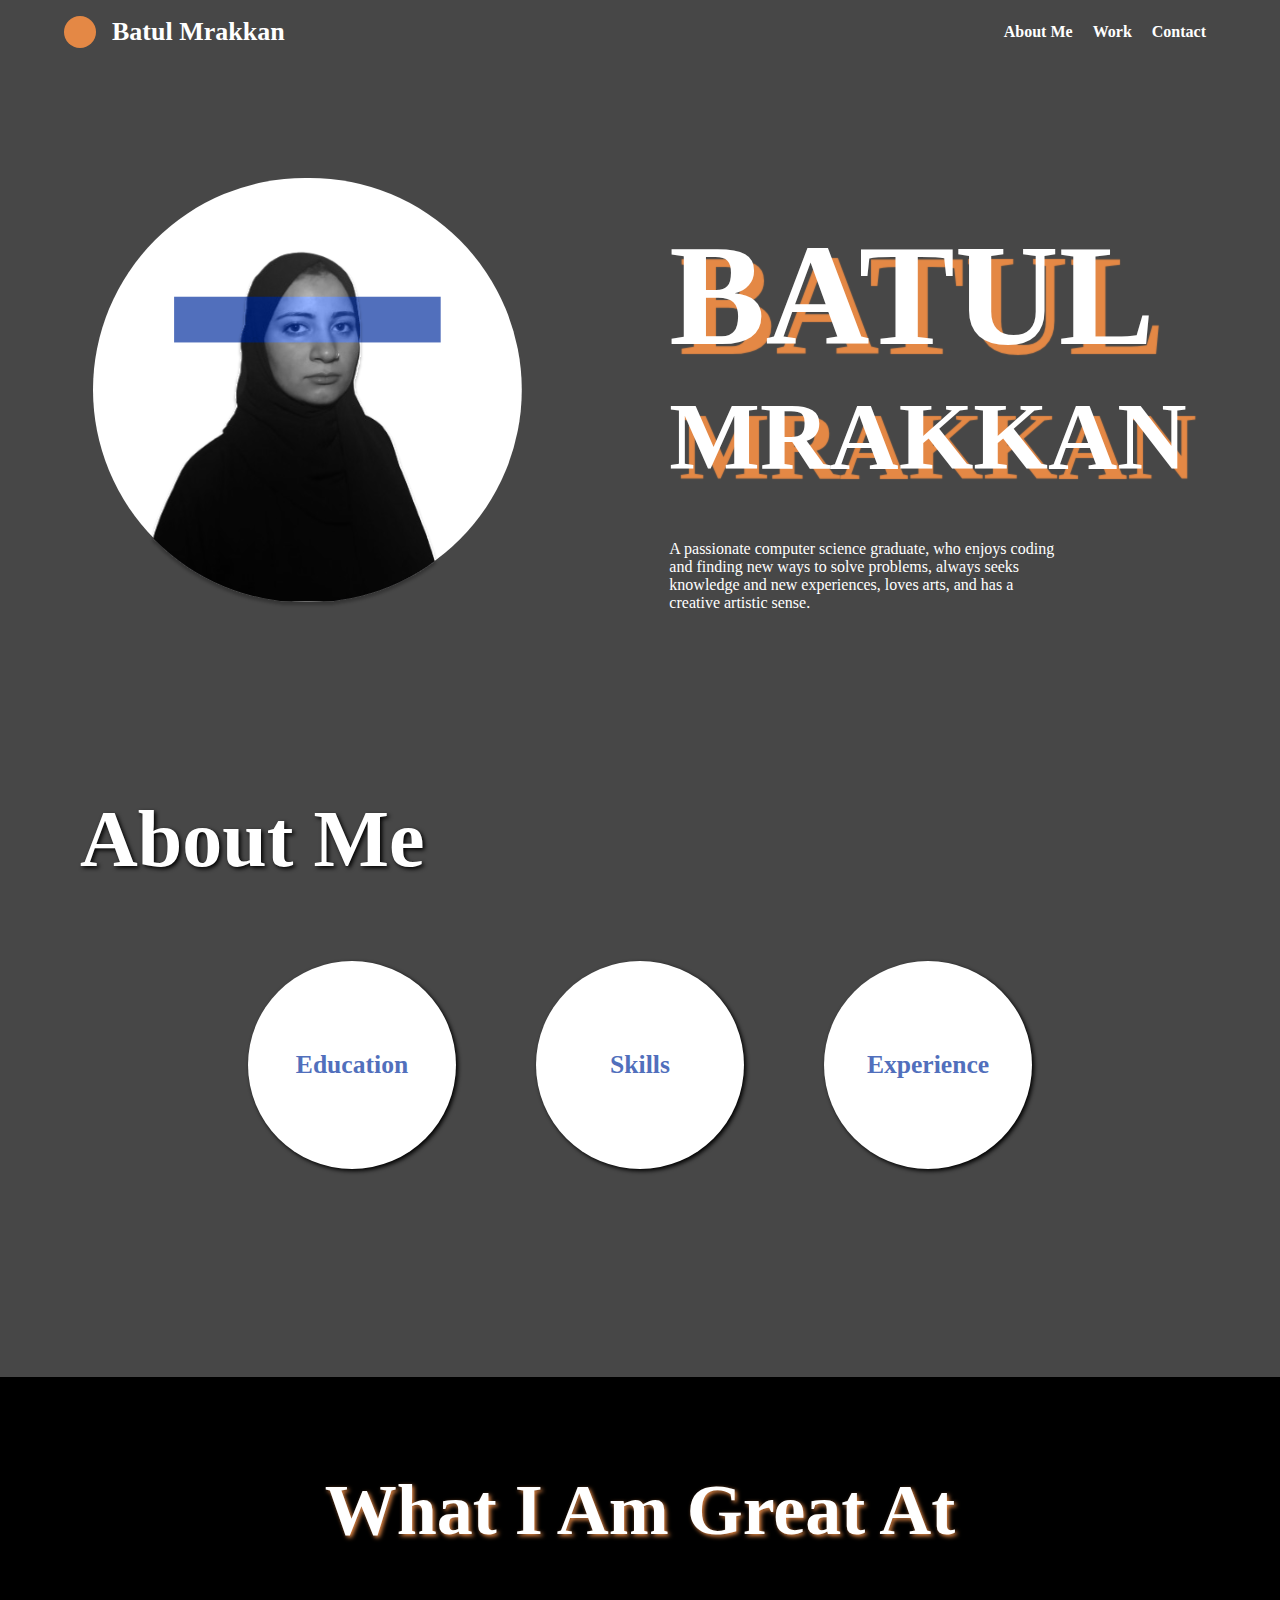
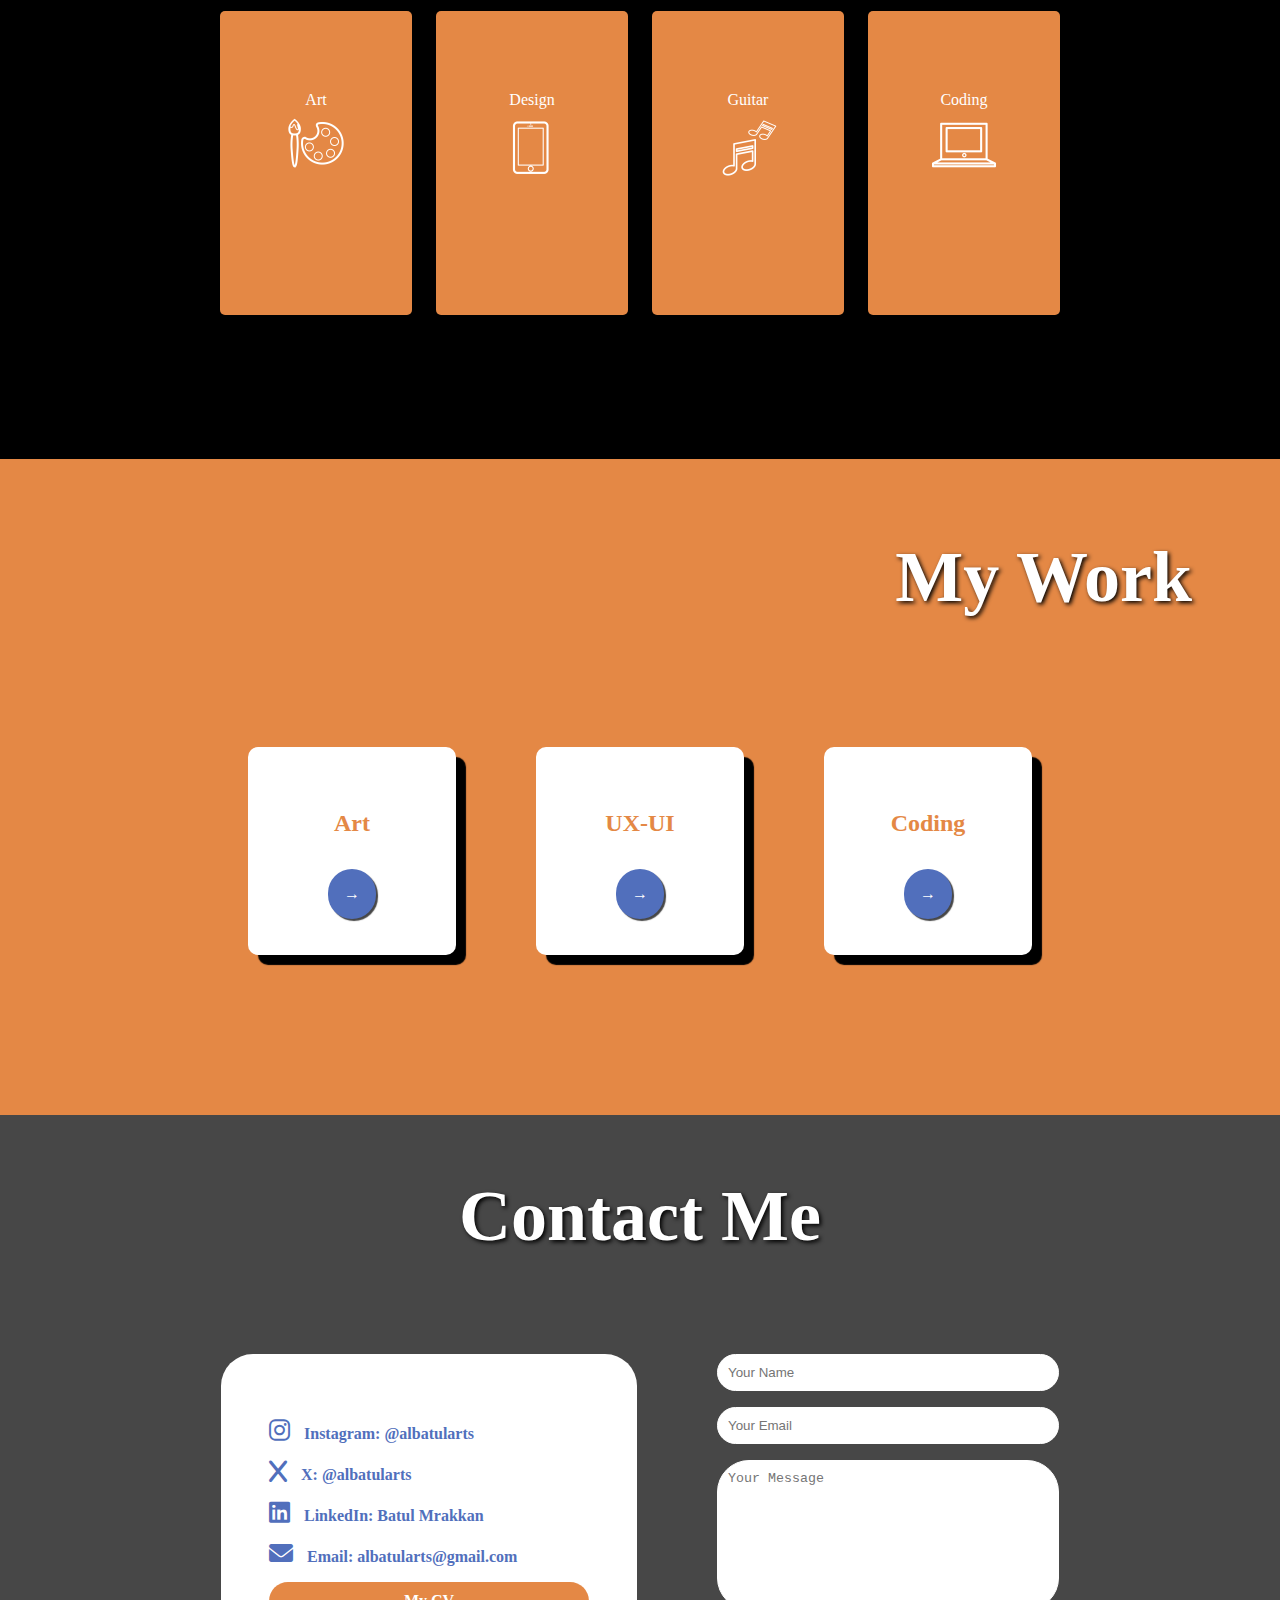
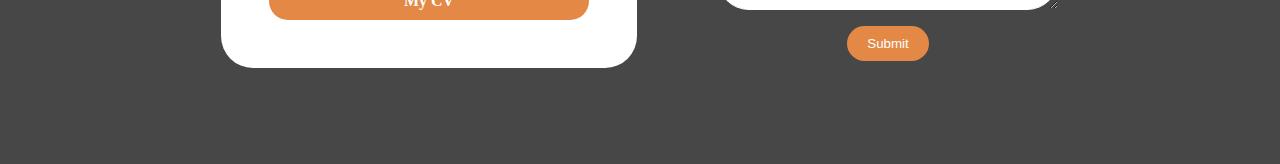
==== index.html @ 11f79c73 "done" ====
<!DOCTYPE html>
<html lang="en">

<head>
    <meta charset="UTF-8">
    <meta name="viewport" content="width=device-width, initial-scale=1.0">
    <title>Batul Mrakkan</title>
    <link rel="stylesheet" href="css/style.css">
    <link rel="stylesheet" href="https://cdnjs.cloudflare.com/ajax/libs/font-awesome/6.0.0-beta3/css/all.min.css">
    <link rel="icon" href="img/Profile.svg" type="image/x-icon">
</head>

<body>
    <header>
        <div class="container">

            <div class="profile">
                <span class="dot"></span>
                <h1>Batul Mrakkan</h1>
            </div>
            <nav>
                <ul>
                    <li><a href="#about">About Me</a></li>
                    <li><a href="#work">Work</a></li>
                    <li><a href="#contact">Contact</a></li>
                </ul>
            </nav>
        </div>
    </header>

    <section class="home">
        <div class="profile-container">
            <img src="img/Profile.svg" alt="Profile Image">
            <div class="text-container">
                <div class="name">
                    <h1>BATUL</h1>
                    <h1 class="mrkn">MRAKKAN</h1>
                </div>
                <p class="description">
                    A passionate computer science graduate, who enjoys coding<br> and finding new ways to solve
                    problems, always
                    seeks <br>knowledge and new experiences, loves arts, and has a <br>creative artistic sense.
                </p>
            </div>
        </div>
    </section>

    <section id="about" class="about">
        <div class="container">
            <div class="rectangle">

                <h1>About Me</h1>
            </div>
            <div class="about-buttons">
                <button class="button" data-text="• <b> Secondary</b>, 17 Highschool for Girls,
                Accumulation Average of 98.11% <br>• <b> College</b>, Umm Al-Qura University, Bachelor 
                of Computer Science GPA of 4 out of 4.">Education</button>
                <button class="button" data-text="• <b> Front-end: </b> HTML, CSS, JavaScript, React, Figma
                    • <b>  Back-end: </b> Python, Java, C++, PHP, FastAPI, MySQL
                    • <b>  Art and Design: </b> Sketchbook Autodesk, Paint tool SAI, 
                    Adobe Illustrator">Skills</button>
                <button class="button" data-text="• <b>Intern, AwonTech</b> Interface designing, SRS file writing, 
                    and web testing, as a team in a two month internship. 07/2023 – 08/2023
                    • <b>Intern, FirstCity</b> Front-end Plan 06/2024 – present">Experience</button>
            </div>
            <div class=" info-container">
                <div id="info-text" class="info-text"></div>
            </div>
        </div>
    </section>
    <script src="js/aboutme.js"></script>

    <section id="skills" class="skills">
        <div class="container2">
            <h2>What I Am Great At</h2>
            <div class="skills-images">
                <div class="skill art">
                    <img src="img/art.png" alt="Art Image" class="skill-image">
                    <p class="default-text">Art</p>
                    <p class="hover-text">Been an artist since I was 6, draws landscapes and portraits, digital and on
                        paper, works with pencil art, oils, acrylics, and markers, loves making sculptures.</p>
                </div>
                <div class="skill ux-ui">
                    <img src="img/ux.png" alt="UX-UI Image" class="skill-image">
                    <p class="default-text">Design</p>
                    <p class="hover-text">Enjoys designing interfaces for websites and mobile apllications, and love
                        creating logos and designing characters. </p>
                </div>
                <div class="skill guitar">
                    <img src="img/guitar.png" alt="Guitar Image" class="skill-image">
                    <p class="default-text">Guitar</p>
                    <p class="hover-text">Have been playing an acoustic guitar since 2021, appreciates and enjoys
                        different music </p>
                </div>
                <div class="skill code">
                    <img src="img/code.png" alt="Code Image" class="skill-image">

                    <p class="default-text">Coding</p>
                    <p class="hover-text">Great with problem solving and fiding soultion, fast learner and enjoys
                        writing codes ;)</p>
                </div>
            </div>
        </div>
    </section>


    <section id="work" class="work">
        <div class="container">
            <div class="rectangle">

                <h1>My Work</h1>
            </div>
            <div class="work-examples">
                <div class="work-item">
                    <p>Art</p>
                    <a href="html\art.html" class="work-button"> →</a>
                </div>
                <div class="work-item">
                    <p>UX-UI</p>
                    <a href="html\design.html" class="work-button"> →</a>
                </div>
                <div class="work-item">
                    <p>Coding</p>
                    <a href="html\code.html" class="work-button"> →</a>
                </div>
            </div>
        </div>
    </section>




    <section id="contact" class="contact">
        <div class="container">
            <h2>Contact Me</h2>
            <div class="contact-content">
                <div class="contact-info">
                    <p><i class="fab fa-instagram"></i> <a href="https://www.instagram.com/albatularts"
                            target="_blank">Instagram: @albatularts</a></p>
                    <p><i class="fab fa-x"></i> <a href="https://twitter.com/albatularts" target="_blank">X:
                            @albatularts</a></p>
                    <p><i class="fab fa-linkedin"></i> <a href="https://www.linkedin.com/in/batul-mrakkan"
                            target="_blank">LinkedIn: Batul Mrakkan</a></p>
                    <p><i class="fas fa-envelope"></i> <a href="mailto:albatularts@gmail.com">Email:
                            albatularts@gmail.com</a></p>
                    <a href="pdf\Batul-Mrakkan-CV.pdf" class="cv-download" download> My CV</a>
                </div>
                <form id="myForm">
                    <input type="text" name="name" placeholder="Your Name" required>
                    <input type="email" name="_replyto" placeholder="Your Email" required>
                    <textarea name="message" placeholder="Your Message" required></textarea>
                    <button type="submit">Submit</button>
                </form>

                <script src="js\config.js"></script>
                <script src="js\submit.js"></script>
            </div>
        </div>
    </section>



</body>

</html>
---- css/style.css ----
:root {
    --primary: #474747;
    /*E48845*/
    --secondary: #E48845;
    /*516FBC*/
    --third: white;
    /*ffffff*/
    --forth: #000000;
    /*000000*/
    --fifth: #516FBC;
    /*474747*/
    --header: 'broadway', cursive;
    --text: 'Copperplate', 'Copperplate Gothic Light', serif;
    --profile: 'Copperplate', 'Papyrus', cursive;
}

body {
    margin: 0;
    padding: 0;
    box-sizing: border-box;
    background: var(--primary);
}

header {
    background: var(--primary);
    color: var(--third);
    text-align: center;
}

header .container {
    display: flex;
    align-items: center;
    justify-content: space-between;
    flex-wrap: wrap;
}

header .profile {
    font-family: var(--profile);
    font-size: small;
    display: flex;
    justify-content: space-around;
    align-items: center;
}

.dot {
    height: 2rem;
    width: 2rem;
    background-color: var(--secondary);
    border-radius: 50%;
    display: inline-block;
}

header .profile h1 {
    padding-left: 1rem;
}

nav ul {
    list-style: none;
    font-family: var(--text);
    padding: 0;
    margin: 0;
    display: flex;
}

nav ul li {
    margin: 0 10px;
}

nav ul li a {
    color: var(--third);
    text-decoration: none;
    font-weight: bold;
    transition: background 0.3s, opacity 0.3s;
}

nav ul li a:hover {
    transform: scale(1.1);
    color: var(--secondary);
}

.container {
    width: 90%;
    margin: 0 auto;
}

/*******************************************************/

.section {
    margin: 0 auto;
    padding: 0 auto;

}

.home {
    display: flex;
    justify-content: center;
    align-items: center;
    padding: 20px;
    background-color: var(--primary);
}

.profile-container {
    display: flex;
    align-items: flex-start;
}

.profile-container img {
    width: 27rem;
    margin-top: 5.8rem;
    margin-bottom: 5.8rem;
    margin-right: 9rem;
    transition: transform 1.5s, background 0.5s;

}

.profile-container img:hover {
    transform: scale(1.05);
}

.text-container {
    display: flex;
    flex-direction: column;
    margin-top: 8rem;

}

.name .mrkn {
    font-size: 6rem;
}

.name h1 {
    margin: 0;
    font-family: var(--header);
    font-size: 9rem;
    font-weight: 900;
    color: var(--third);
    text-shadow: 10px 10px 1px var(--secondary);

}

.name h1+h1 {
    margin-top: 0.2rem;
}


.description {
    margin-top: 3rem;
    font-family: var(--text);
    color: var(--third);
    font-size: 1rem;
}

/**********************************************************/

body {
    margin: 0;
    padding: 0;
    box-sizing: border-box;
}

.about {
    text-align: center;
    background: var(--primary);
    margin-bottom: 13rem;
    position: relative;
}

.about .container {
    display: flex;
    flex-direction: column;
    align-items: center;
    width: 100%;
    font-family: var(--header);
    font-size: 2rem;
    position: relative;
}


.about .rectangle h1 {
    position: absolute;
    align-items: center;
    top: 20px;
    left: 5rem;
    color: var(--third);
    text-shadow: 2px 2px 4px var(--forth);
    font-size: 2.5em;
}

.about-buttons {
    padding-top: 15rem;
    display: flex;
    justify-content: center;
    align-items: center;
    gap: 5rem;
    position: relative;
}

.about-buttons .button {
    position: relative;
    width: 13rem;
    height: 13rem;
    display: flex;
    justify-content: center;
    align-items: center;
    border: none;
    background: var(--third);
    font-family: var(--text);
    font-weight: bold;
    color: var(--fifth);
    border-radius: 50%;
    cursor: pointer;
    transition: background 0.3s, opacity 0.3s;
    font-size: 0.8em;
    box-shadow: 2px 2px 4px var(--forth);
}


.about-buttons .button:hover {
    transform: scale(1.1);
    background: var(--secondary);
    color: var(--third);
}

.info-container {
    position: absolute;
    top: 32rem;
    left: 50%;
    right: 5rem;
    transform: translate(-50%, -50%);
    width: 100%;
    height: 3rem;
    display: flex;
    justify-content: center;
    text-align: left;
    align-items: center;
    pointer-events: none;
    padding-top: 3rem;
}

.info-text {
    font-family: var(--text);

    font-size: 1rem;
    color: var(--third);
    opacity: 0;
    transition: opacity 0.3s, transform 0.3s;
    pointer-events: all;
    white-space: pre-line;
}


/**************************************************************/

.skills {
    background: var(--forth);
    display: flex;
    flex-direction: column;
    justify-content: center;
    align-items: center;
    text-align: center;
    padding-bottom: 9rem;
}

.skills h2 {
    font-size: 4.5em;
    color: var(--third);
    font-family: var(--header);
    text-shadow: 2px 2px 4px var(--secondary);

    padding-top: 2rem;
}

.skills-images {
    display: flex;
    justify-content: center;
    align-items: center;
    flex-wrap: wrap;
    flex: 1;
    gap: 1.5rem;
}



.skill {
    font-family: var(--text);
    background: var(--secondary);
    position: relative;
    height: 15rem;

    padding: 4rem 1rem 0rem 1rem;
    border-radius: 5px;
    box-shadow: 0 2px 5px rgba(0, 0, 0, 0.1);
    width: 10rem;
    text-align: center;
    flex: 1;
    transition: background 0.5s, opacity 0.9s;
    overflow: hidden;
    color: var(--third);

}

.skill:hover {
    flex: 1.5;
    background: var(--fifth);
}

.skill .default-text {
    display: block;
    transition: opacity 0.5s;
}

.skill .hover-text {
    display: none;
    transition: opacity 0.5s;
}

.skill:hover .default-text {
    display: none;
}

.skill:hover .hover-text {
    display: block;
}

.skill .skill-image {
    position: absolute;
    top: 45%;
    left: 50%;
    transform: translate(-50%, -50%);
    width: 5rem;
    object-fit: cover;
    opacity: 1;
    transition: opacity 0.5s;
}

.skill:hover .skill-image {
    opacity: 0;
}

/**********************************************************/



.work {
    background-color: var(--secondary);
    color: var(--third);
    padding: 3rem 0rem;
}

.work .container {
    display: flex;
    flex-direction: column;
    width: 100%;
    text-align: right;
}

.work .rectangle {
    display: flex;
    align-self: flex-end;
    position: relative;
    align-items: center;
}


.work .rectangle h1 {
    white-space: nowrap;
    position: absolute;
    top: 1.8rem;
    left: auto;
    right: 5rem;
    margin: 0 0.5rem;
    font-family: var(--header);
    color: var(--third);
    text-shadow: 2px 2px 4px var(--forth);
    font-size: 4.5em;
}

.work-examples {
    display: flex;
    justify-content: center;
    align-items: center;
    gap: 5rem;
    overflow-x: auto;
    padding: 15rem 0rem 7rem 0rem;
}



.work-item {
    background-color: var(--third);
    width: 13rem;
    height: 13rem;
    border-radius: 10px;
    text-align: center;
    position: relative;
    display: flex;
    flex-direction: column;
    align-items: center;
    transition: transform 0.9s;
    text-decoration: none;
    box-shadow: 10px 10px 1px var(--forth);

}



.work-item p {
    font-size: 1.5em;
    translate: (-50%, -50%);
    padding-top: 30%;
    font-weight: bold;
    margin: 0;
    color: var(--secondary);
    font-family: var(--text);


}

.work-item:hover {
    transform: scale(1.03);

}

.work-button {
    display: inline-block;
    padding: 1rem 1rem;
    margin-top: 2rem;
    font-size: 1em;
    font-weight: bold;
    color: var(--third);
    background-color: var(--fifth);
    border: none;
    border-radius: 10rem;
    text-decoration: none;
    transition: background-color 0.3s;
    box-shadow: 2px 2px 1px var(--primary);

}

.work-button:hover {
    background-color: var(--primary);
}

/**************************************************************/

.contact {
    background: var(--primary);
    text-align: center;
}

.contact h2 {
    font-family: var(--header);
    color: var(--third);
    text-shadow: 2px 2px 4px var(--forth);
    font-size: 4.5em;
}

.contact-content {
    display: flex;
    justify-content: center;
    align-items: flex-start;
    gap: 5rem;
    margin: 6rem 0;
}

.contact-info {
    text-align: left;
    width: 20rem;
    font-family: var(--text);
    background-color: var(--third);
    border-radius: 2rem;
    padding: 3rem;
    font-size: 1rem;
    font-weight: bold;
    color: var(--fifth);


}


.contact form {
    display: flex;
    flex-direction: column;
    align-items: center;
    gap: 1rem;
}

.contact form input {
    width: 20rem;
    padding: 10px;
    border-radius: 2rem;
    border: 0.1rem solid var(--third);

}

.contact form textarea {
    width: 20rem;
    height: 8rem;
    padding: 10px;
    border-radius: 2rem;
    border: 0.1rem solid var(--third);

}

.contact form button {
    padding: 10px 20px;
    border: none;
    background: var(--secondary);
    color: var(--third);
    border-radius: 2rem;
    cursor: pointer;
    transition: background 0.3s;
}

.contact form button:hover {
    background: var(--forth);
}

.contact-info i {
    margin-right: 10px;
    color: var(--fifth);
    font-size: 1.5rem;
}

.contact-info a {
    color: var(--fifth);
    text-decoration: none;
    transition: color 0.3s;
}

.contact-info a:hover {
    color: var(--primary);
}

.contact .cv-download {
    display: block;
    align-items: center;
    margin-top: 1rem;
    padding: 10px 20px;
    background-color: var(--secondary);
    color: var(--third);
    border-radius: 2rem;
    text-decoration: none;
    font-family: var(--text);
    font-size: 1rem;
    font-weight: bold;
    text-align: center;
    transition: background-color 0.3s;
}

.contact .cv-download:hover {
    background-color: var(--primary);
    color: var(--third);
}


/*************************************/

@media (max-width: 768px) {
    header .container {
        flex-direction: column;
        text-align: center;
    }

    .profile-container {
        flex-direction: column;
        align-items: center;
        margin-right: 0;
    }

    .profile-container img {
        margin-bottom: 0;
        margin-right: 0;
        width: 80%;
        max-width: none;
    }

    .text-container {
        margin-top: 0rem;
        align-items: center;
    }

    .name .mrkn {
        font-size: 2rem;
    }

    .name h1 {
        font-size: 5rem;
    }

    .description {
        font-size: 0.6rem;
    }

    .about {
        display: flex;
        flex-direction: column;
        justify-content: center;
        align-items: center;
        text-align: center;
    }

    .about .rectangle {
        display: flex;
        justify-content: center;
        width: 100%;
    }

    .about .rectangle h1 {
        font-size: 1.9em;
        text-align: center;
        margin: 0;
        left: 0;
        right: 0;
    }

    .about-buttons {
        flex-direction: column;
    }

    .info-container {
        top: 68rem;
        width: 90%;
    }

    .skills h2 {
        font-size: 3.5em;
    }

    .skills-icons,
    .work-examples {
        flex-direction: column;
    }

    .skill {
        font-size: 0.7rem;
    }

    .work {
        display: flex;
        flex-direction: column;
        justify-content: center;
        align-items: center;
        text-align: center;
    }

    .work .rectangle {
        display: flex;
        justify-content: center;
        width: 100%;
    }

    .work .rectangle h1 {
        font-size: 3.5em;
        text-align: center;
        margin: 0;
        left: 0;
        right: 0;
    }

    .contact-content {
        flex-direction: column;
        align-items: center;
    }

    .contact-info,
    .contact form {
        width: 15rem;
        text-align: center;
    }

    .contact-info p {
        text-align: center;
    }
}
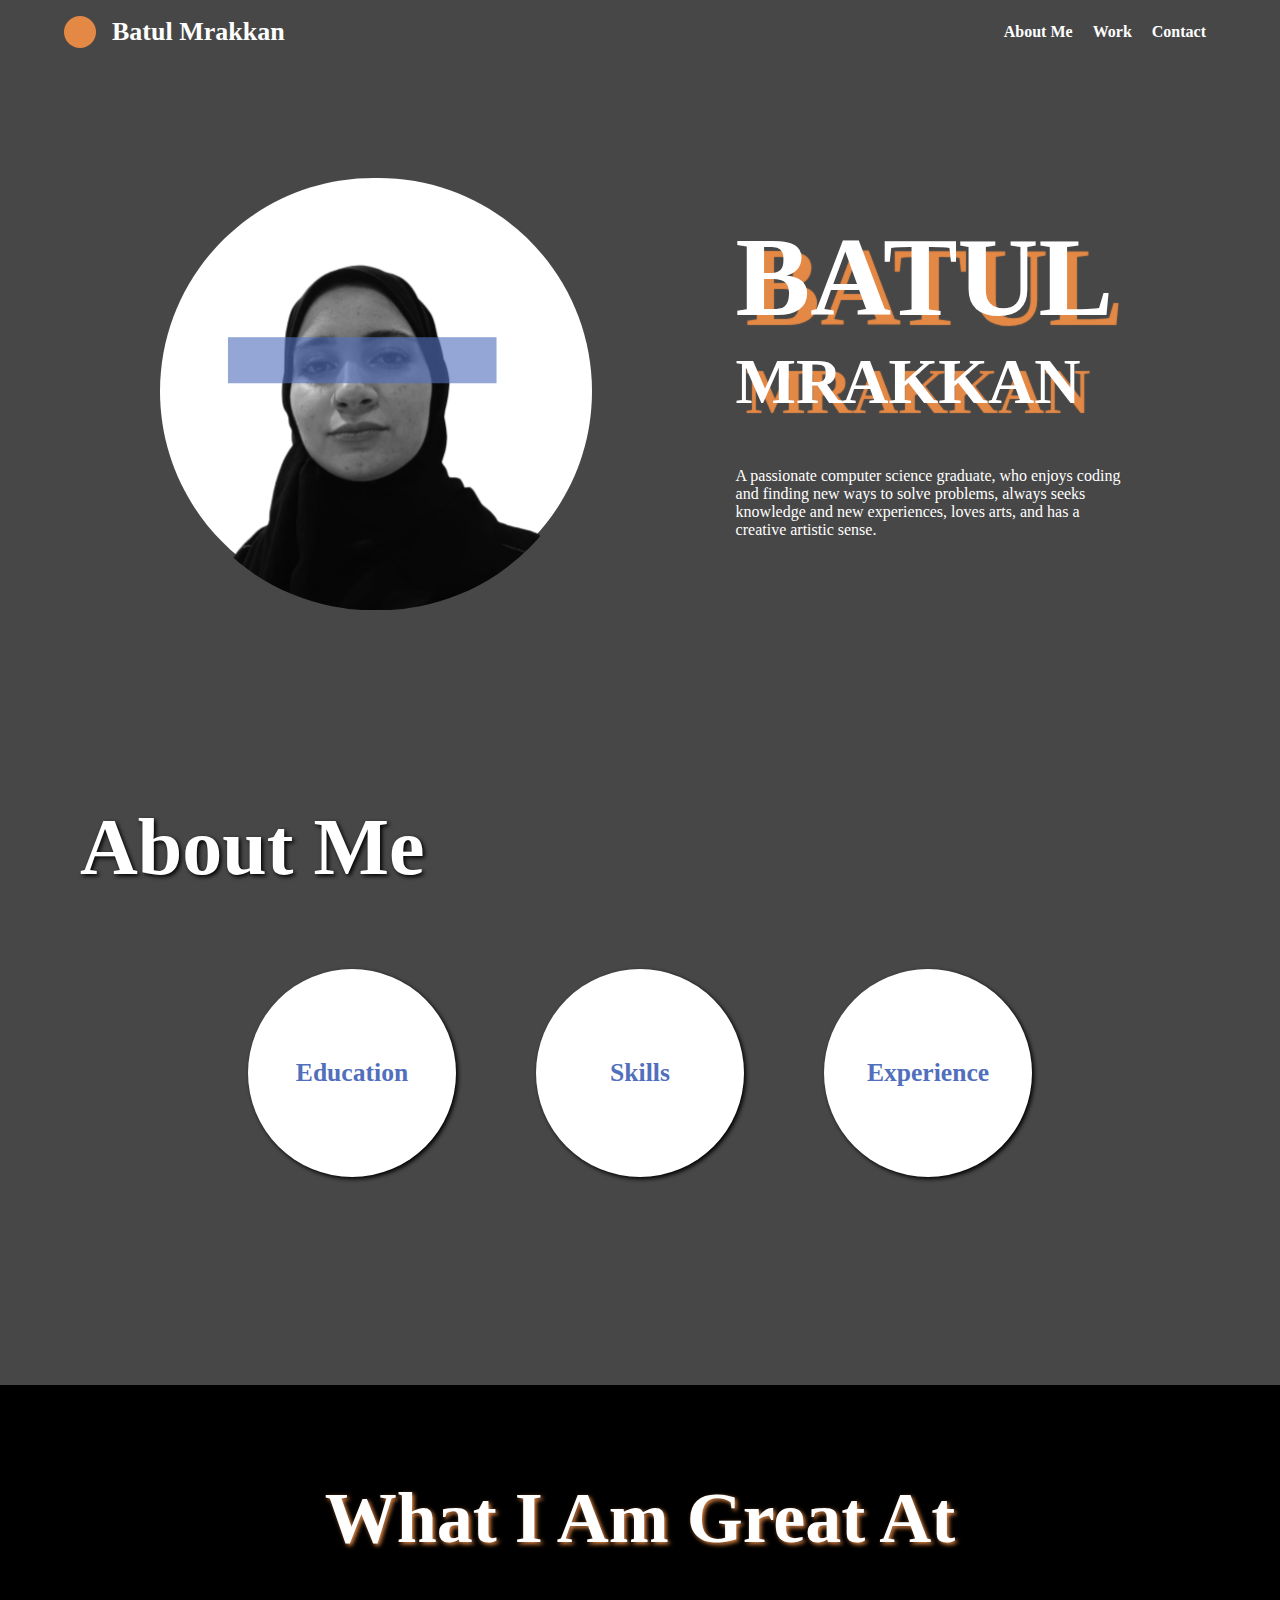
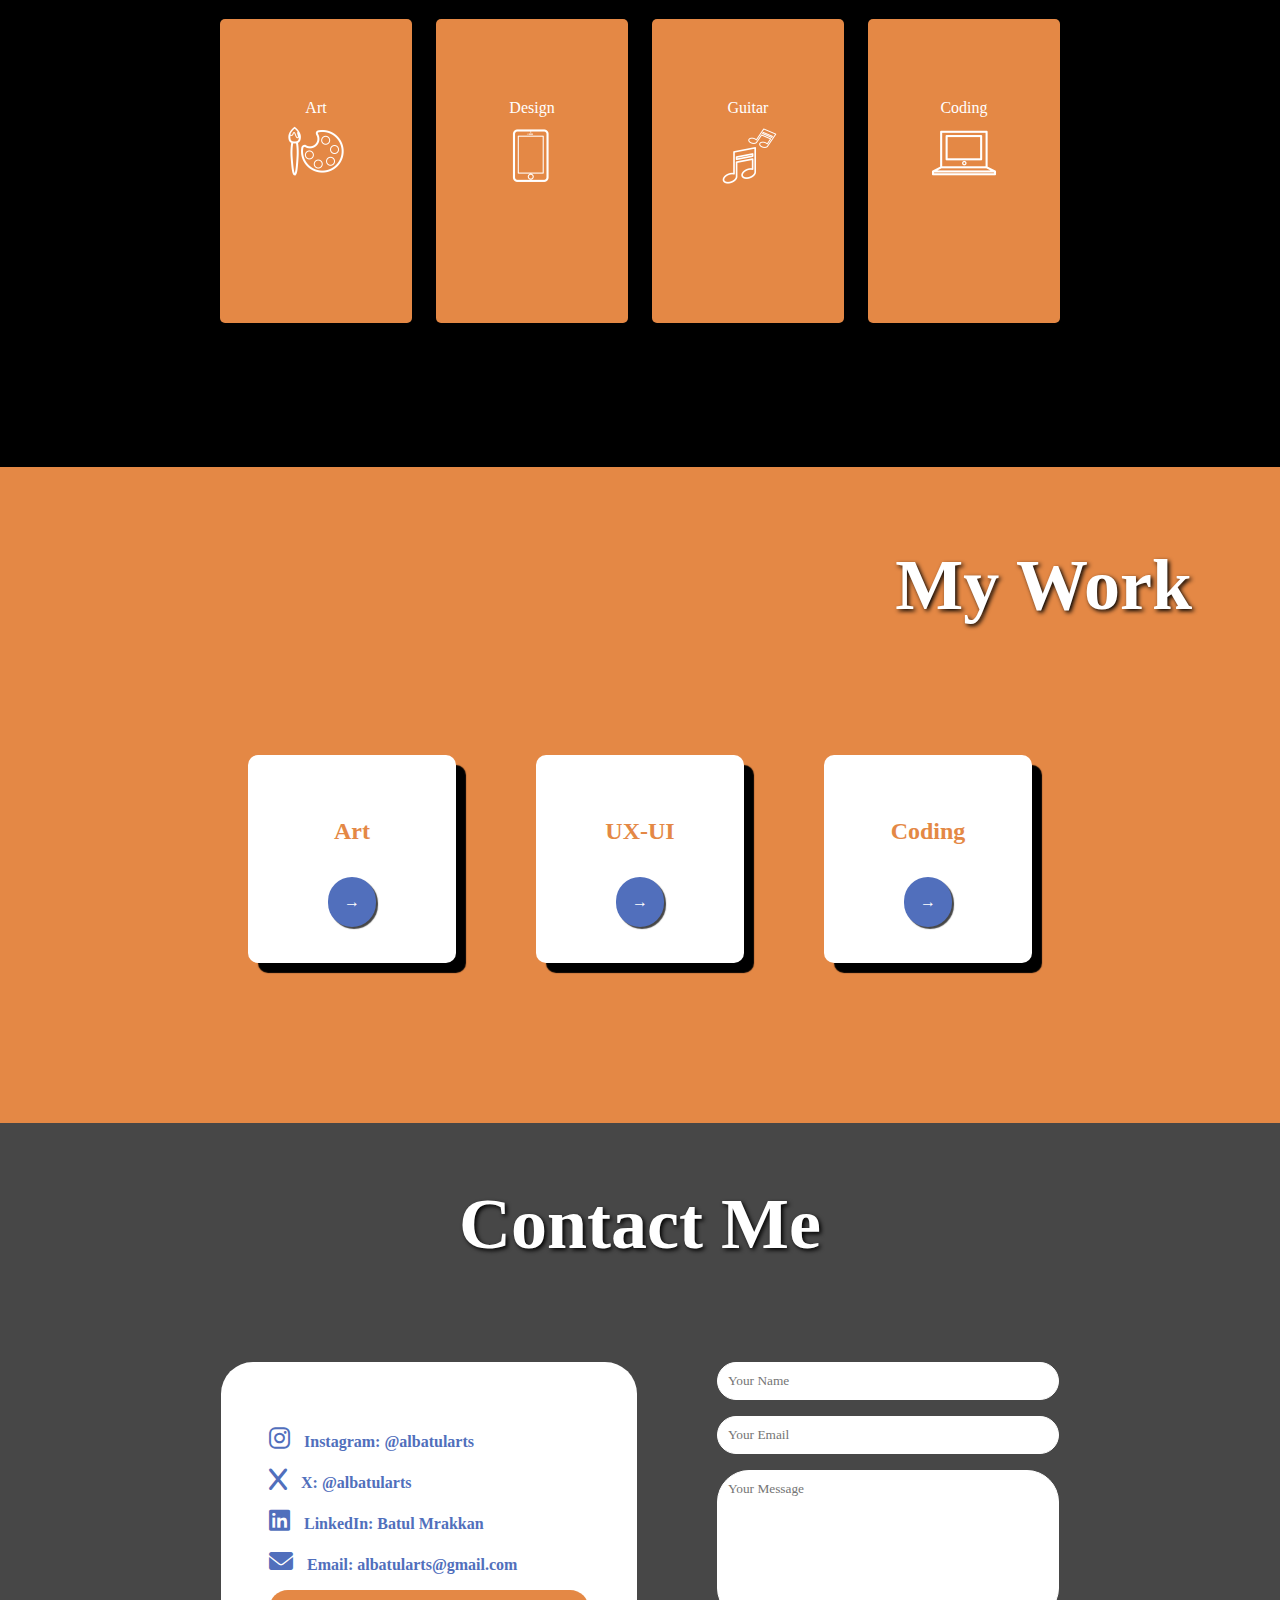
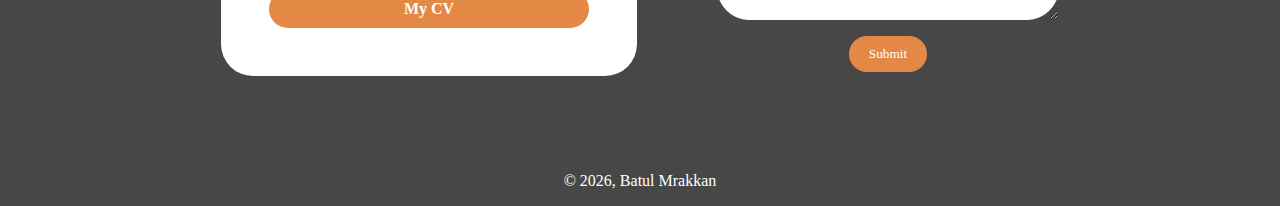
==== commit be64e1f3: "done" ====
--- a/index.html
+++ b/index.html
@@ -152,7 +152,7 @@
                     <button type="submit">Submit</button>
                 </form>
 
-                <script src="js\config.js"></script>
+
                 <script src="js\submit.js"></script>
             </div>
         </div>
@@ -161,5 +161,12 @@
 
 
 </body>
+<footer class="footer">
+    <p>&copy; <span id="year"></span>, Batul Mrakkan</p>
+    <script>
+        const currentYear = new Date().getFullYear();
+        document.getElementById('year').textContent = currentYear;
+    </script>
+</footer>
 
 </html>--- a/css/style.css
+++ b/css/style.css
@@ -9,9 +9,13 @@
     /*000000*/
     --fifth: #516FBC;
     /*474747*/
-    --header: 'broadway', cursive;
+    --header: 'Copperplate', 'Papyrus', fantasy;
     --text: 'Copperplate', 'Copperplate Gothic Light', serif;
-    --profile: 'Copperplate', 'Papyrus', cursive;
+    --profile: 'Copperplate', 'Papyrus', fantasy;
+}
+
+html {
+    scroll-behavior: smooth;
 }
 
 body {
@@ -125,13 +129,13 @@
 }
 
 .name .mrkn {
-    font-size: 6rem;
+    font-size: 4rem;
 }
 
 .name h1 {
     margin: 0;
-    font-family: var(--header);
-    font-size: 9rem;
+    font-family: var(--profile);
+    font-size: 7rem;
     font-weight: 900;
     color: var(--third);
     text-shadow: 10px 10px 1px var(--secondary);
@@ -489,6 +493,7 @@
     width: 20rem;
     padding: 10px;
     border-radius: 2rem;
+    font-family: var(--text);
     border: 0.1rem solid var(--third);
 
 }
@@ -498,6 +503,7 @@
     height: 8rem;
     padding: 10px;
     border-radius: 2rem;
+    font-family: var(--text);
     border: 0.1rem solid var(--third);
 
 }
@@ -508,6 +514,7 @@
     background: var(--secondary);
     color: var(--third);
     border-radius: 2rem;
+    font-family: var(--text);
     cursor: pointer;
     transition: background 0.3s;
 }
@@ -553,14 +560,16 @@
     color: var(--third);
 }
 
+.footer {
+    align-items: center;
+    font-family: var(--text);
+    color: var(--third);
+    text-align: center;
+}
 
 /*************************************/
-
-@media (max-width: 768px) {
-    header .container {
-        flex-direction: column;
-        text-align: center;
-    }
+@media (max-width: 1150px) {
+
 
     .profile-container {
         flex-direction: column;
@@ -580,6 +589,32 @@
         align-items: center;
     }
 
+}
+
+@media (max-width: 768px) {
+    header .container {
+        flex-direction: column;
+        text-align: center;
+    }
+
+    .profile-container {
+        flex-direction: column;
+        align-items: center;
+        margin-right: 0;
+    }
+
+    .profile-container img {
+        margin-bottom: 0;
+        margin-right: 0;
+        width: 80%;
+        max-width: none;
+    }
+
+    .text-container {
+        margin-top: 0rem;
+        align-items: center;
+    }
+
     .name .mrkn {
         font-size: 2rem;
     }
@@ -589,7 +624,7 @@
     }
 
     .description {
-        font-size: 0.6rem;
+        font-size: 0.9rem;
     }
 
     .about {
@@ -598,6 +633,7 @@
         justify-content: center;
         align-items: center;
         text-align: center;
+        padding-top: 4rem;
     }
 
     .about .rectangle {
@@ -612,10 +648,12 @@
         margin: 0;
         left: 0;
         right: 0;
+
     }
 
     .about-buttons {
         flex-direction: column;
+        font-size: 1.3rem;
     }
 
     .info-container {
@@ -633,7 +671,7 @@
     }
 
     .skill {
-        font-size: 0.7rem;
+        font-size: 0.9rem;
     }
 
     .work {
@@ -658,6 +696,10 @@
         right: 0;
     }
 
+    .work-examples {
+        font-size: 0.9rem;
+    }
+
     .contact-content {
         flex-direction: column;
         align-items: center;
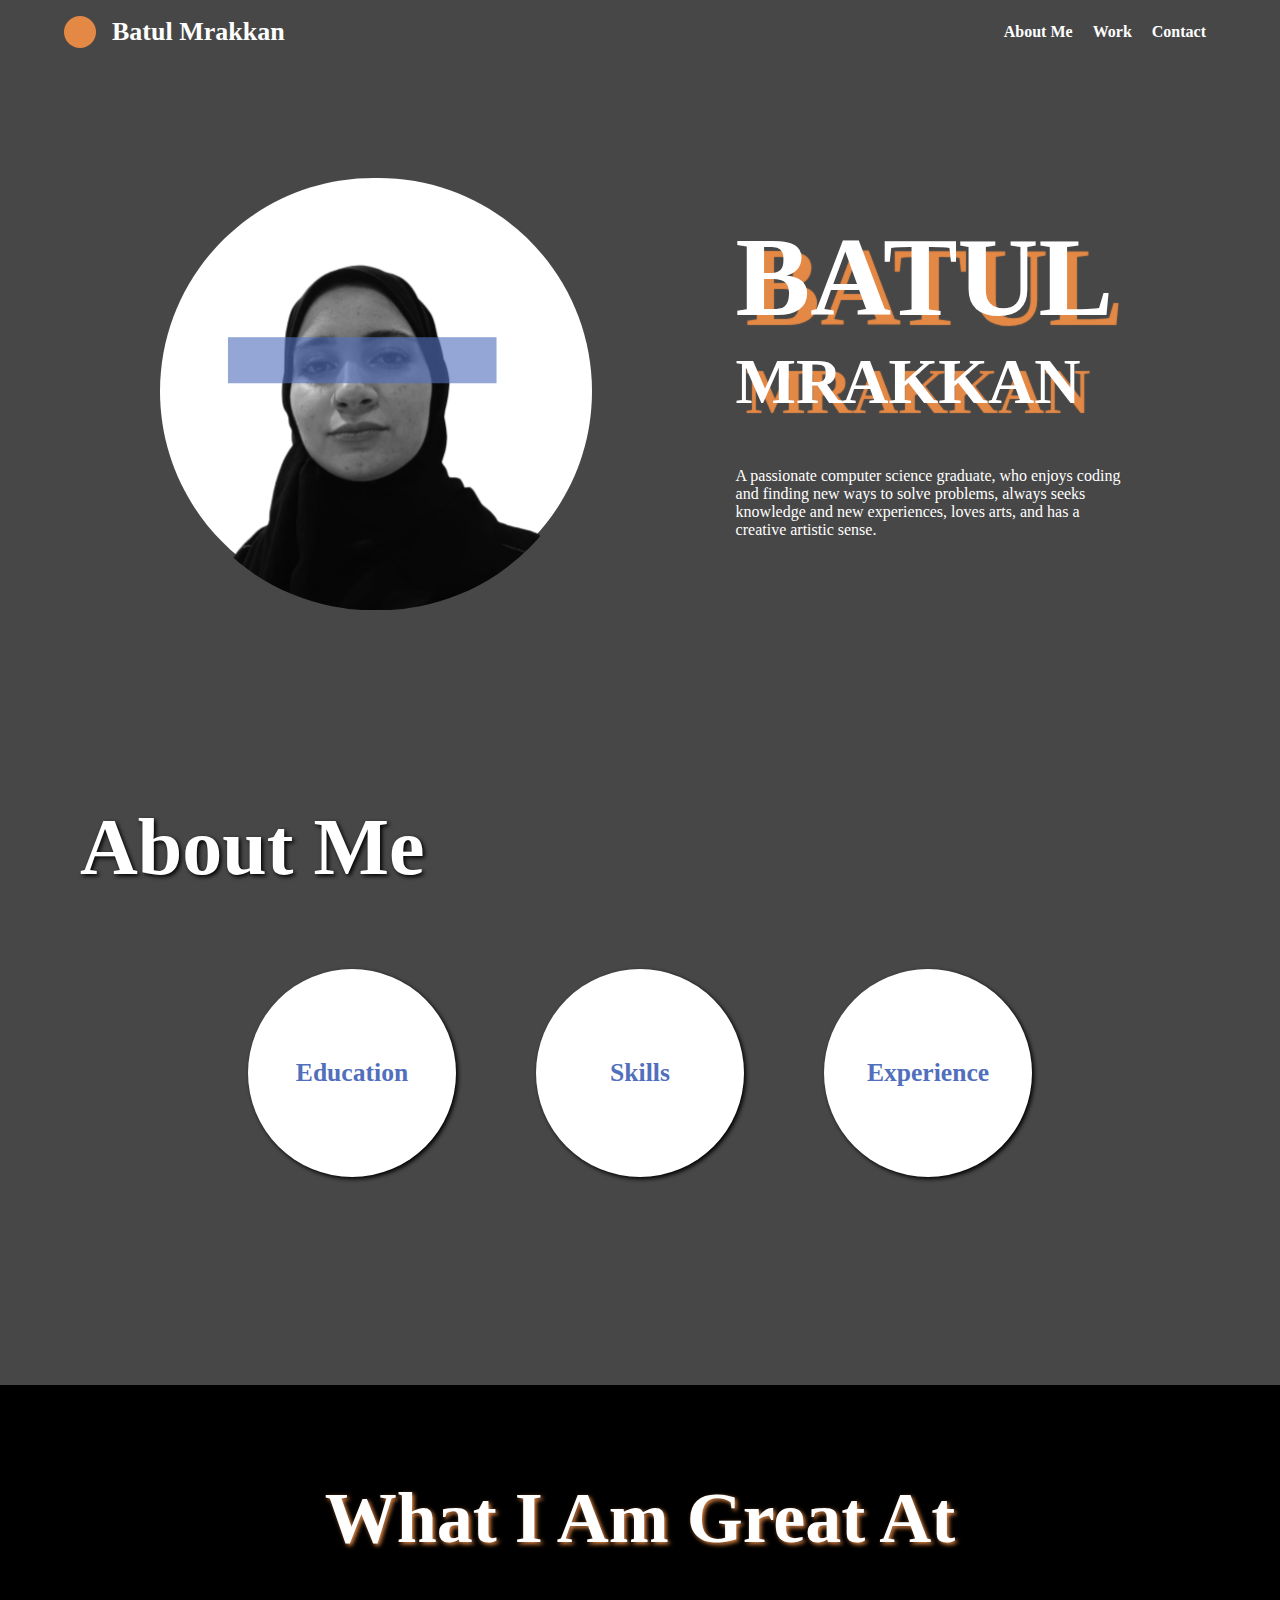
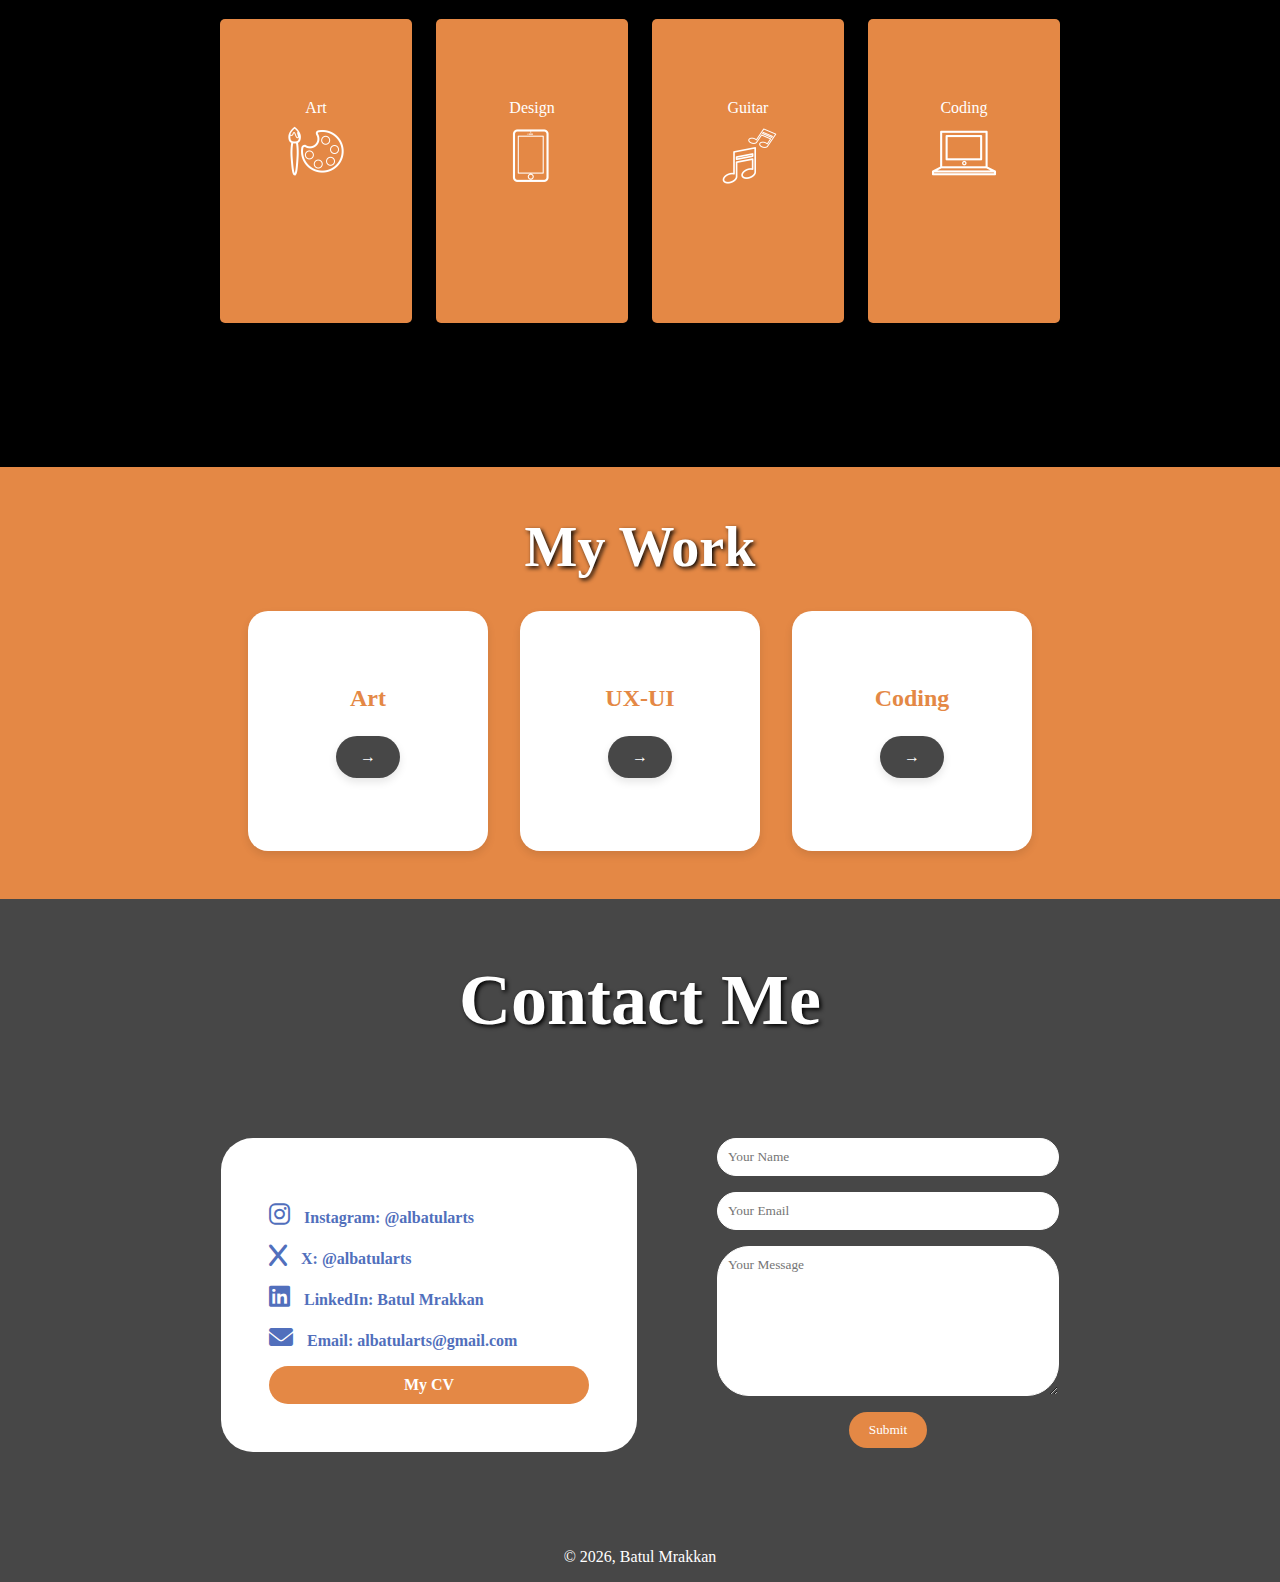
==== commit f8e83bc5: "done" ====
--- a/index.html
+++ b/index.html
@@ -143,7 +143,7 @@
                             target="_blank">LinkedIn: Batul Mrakkan</a></p>
                     <p><i class="fas fa-envelope"></i> <a href="mailto:albatularts@gmail.com">Email:
                             albatularts@gmail.com</a></p>
-                    <a href="pdf\Batul-Mrakkan-CV.pdf" class="cv-download" download> My CV</a>
+                    <a href="pdf\BatulResume.pdf" class="cv-download" download> My CV</a>
                 </div>
                 <form id="myForm">
                     <input type="text" name="name" placeholder="Your Name" required>
--- a/css/style.css
+++ b/css/style.css
@@ -355,95 +355,82 @@
     display: flex;
     flex-direction: column;
     width: 100%;
-    text-align: right;
+    text-align: center;
 }
 
 .work .rectangle {
     display: flex;
-    align-self: flex-end;
-    position: relative;
-    align-items: center;
-}
-
+    justify-content: center;
+    align-items: center;
+    margin-bottom: 2rem;
+}
 
 .work .rectangle h1 {
     white-space: nowrap;
-    position: absolute;
-    top: 1.8rem;
-    left: auto;
-    right: 5rem;
-    margin: 0 0.5rem;
+    margin: 0;
     font-family: var(--header);
     color: var(--third);
     text-shadow: 2px 2px 4px var(--forth);
-    font-size: 4.5em;
+    font-size: 3.5em;
 }
 
 .work-examples {
     display: flex;
     justify-content: center;
     align-items: center;
-    gap: 5rem;
-    overflow-x: auto;
-    padding: 15rem 0rem 7rem 0rem;
-}
-
-
+    gap: 2rem;
+    flex-wrap: wrap;
+}
 
 .work-item {
     background-color: var(--third);
-    width: 13rem;
-    height: 13rem;
-    border-radius: 10px;
+    width: 15rem;
+    height: 15rem;
+    border-radius: 20px;
     text-align: center;
     position: relative;
     display: flex;
     flex-direction: column;
     align-items: center;
-    transition: transform 0.9s;
+    justify-content: center;
+    transition: transform 0.5s, box-shadow 0.5s;
     text-decoration: none;
-    box-shadow: 10px 10px 1px var(--forth);
-
-}
-
-
+    box-shadow: 0 4px 8px rgba(0, 0, 0, 0.1);
+}
 
 .work-item p {
     font-size: 1.5em;
-    translate: (-50%, -50%);
-    padding-top: 30%;
-    font-weight: bold;
     margin: 0;
     color: var(--secondary);
     font-family: var(--text);
-
-
+    font-weight: bold;
 }
 
 .work-item:hover {
-    transform: scale(1.03);
-
+    transform: scale(1.05);
+    box-shadow: 0 8px 16px rgba(0, 0, 0, 0.2);
 }
 
 .work-button {
     display: inline-block;
-    padding: 1rem 1rem;
-    margin-top: 2rem;
+    padding: 0.75rem 1.5rem;
+    margin-top: 1.5rem;
     font-size: 1em;
     font-weight: bold;
     color: var(--third);
-    background-color: var(--fifth);
+    background-color: var(--primary);
     border: none;
-    border-radius: 10rem;
+    border-radius: 50px;
     text-decoration: none;
-    transition: background-color 0.3s;
-    box-shadow: 2px 2px 1px var(--primary);
-
+    transition: background-color 0.3s, box-shadow 0.3s;
+    box-shadow: 0 4px 8px rgba(0, 0, 0, 0.1);
 }
 
 .work-button:hover {
-    background-color: var(--primary);
-}
+    background-color: var(--forth);
+    box-shadow: 0 8px 16px rgba(0, 0, 0, 0.2);
+}
+
 
 /**************************************************************/
 
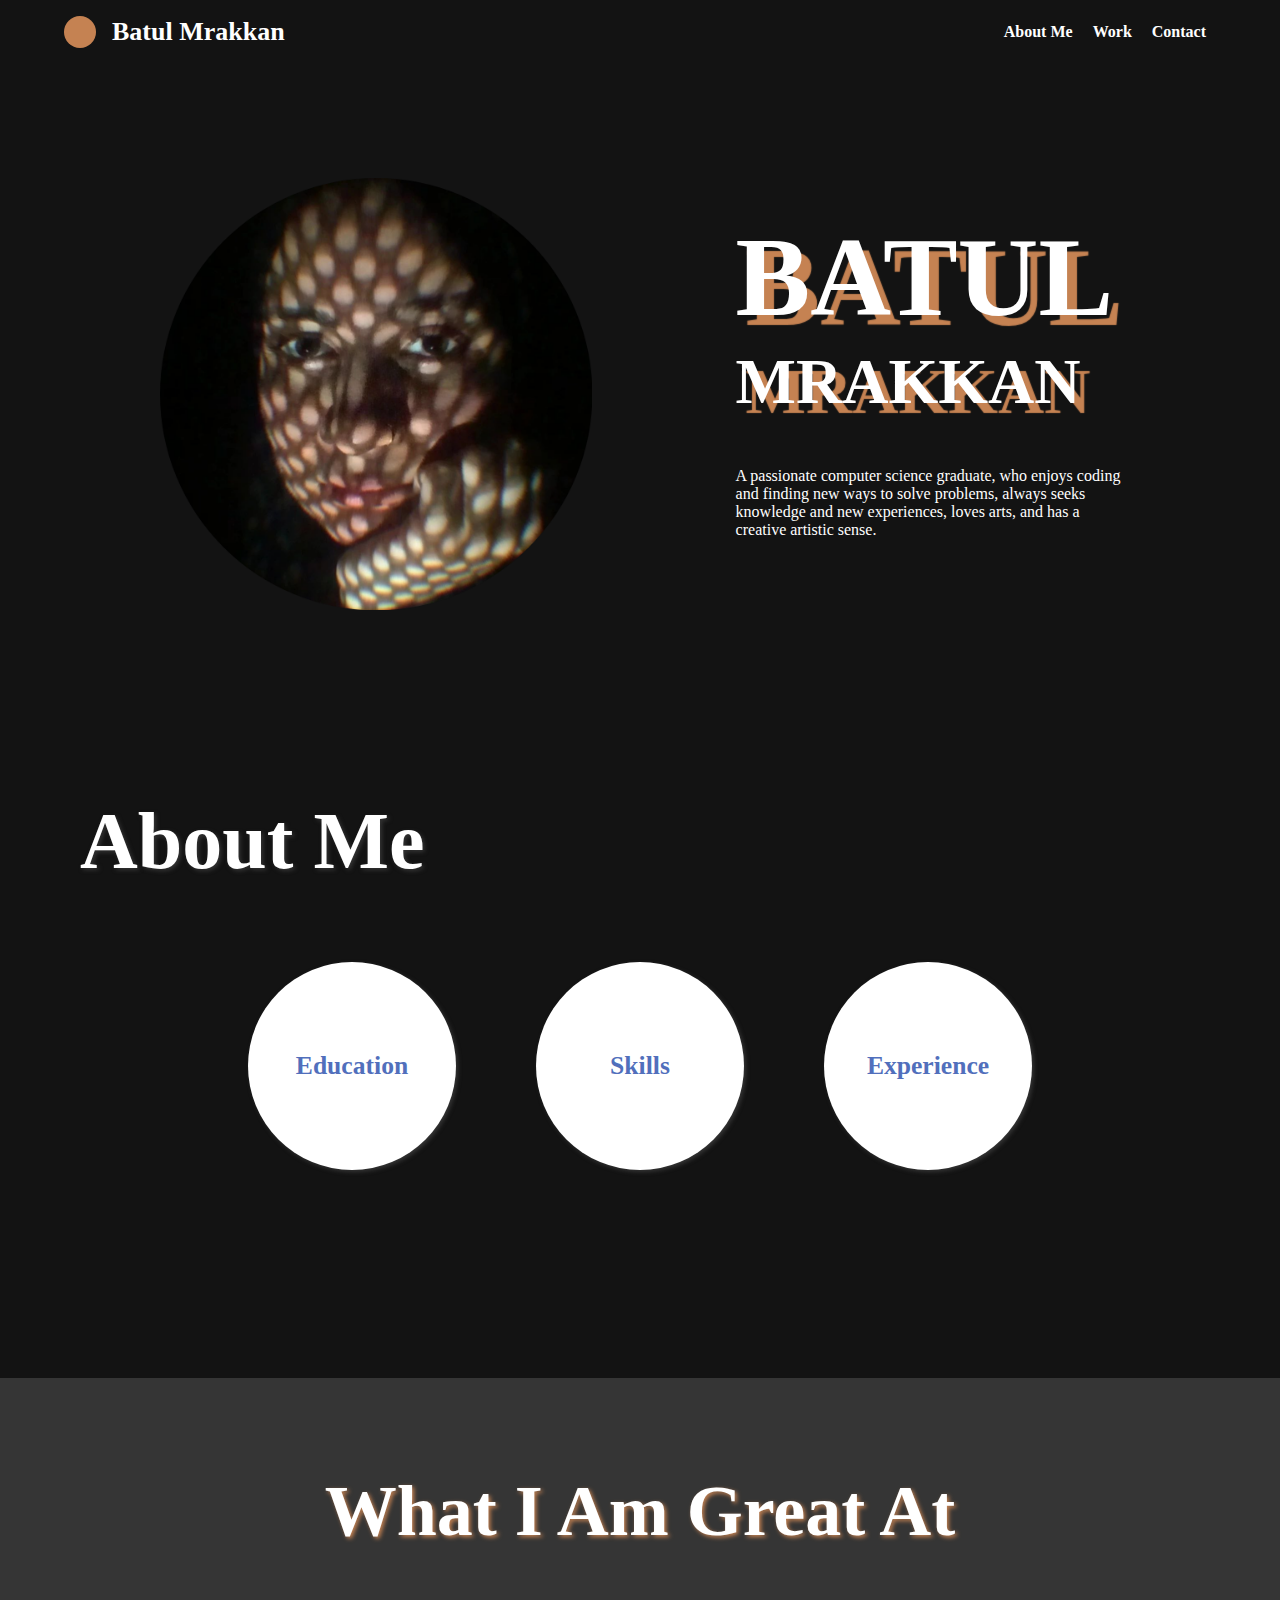
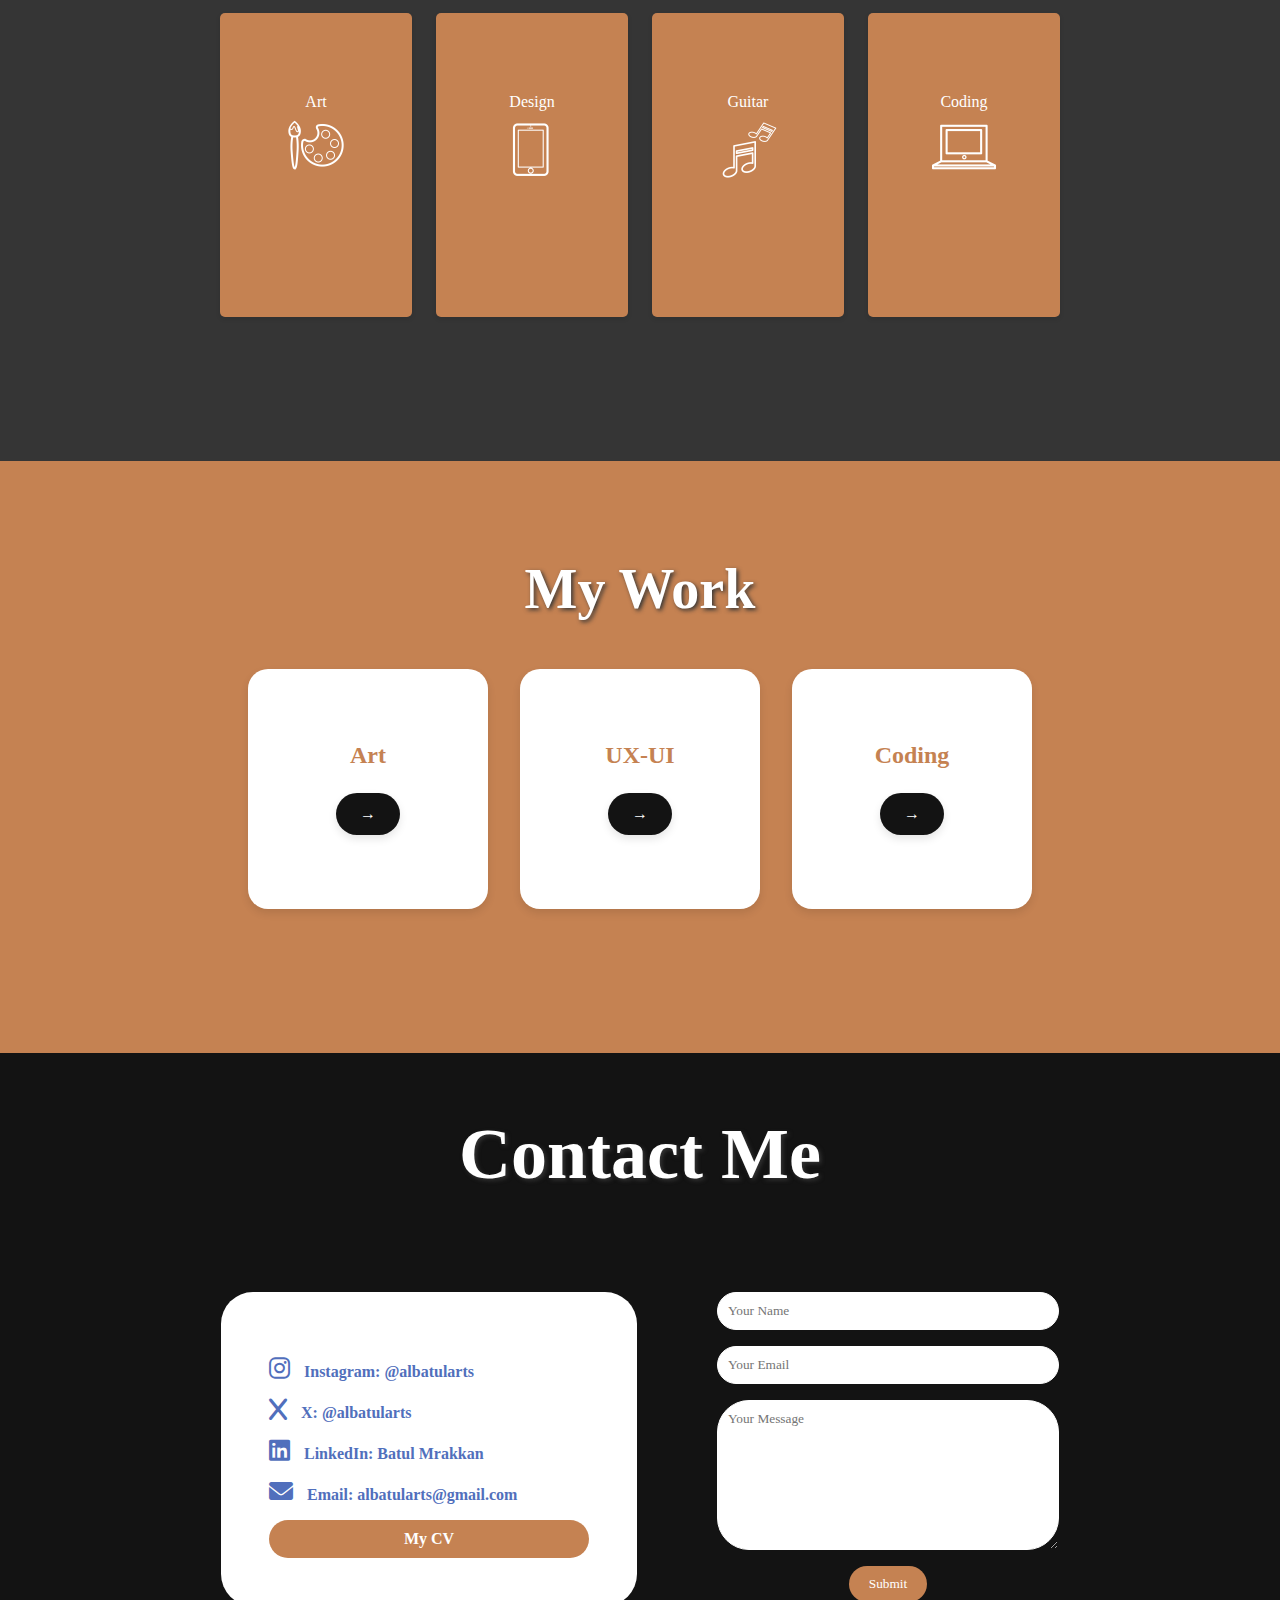
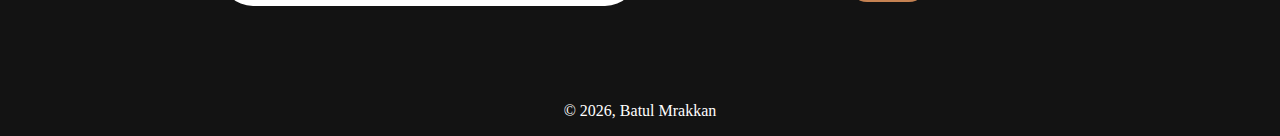
==== commit b7b4e43f: "bbb" ====
--- a/index.html
+++ b/index.html
@@ -7,7 +7,7 @@
     <title>Batul Mrakkan</title>
     <link rel="stylesheet" href="css/style.css">
     <link rel="stylesheet" href="https://cdnjs.cloudflare.com/ajax/libs/font-awesome/6.0.0-beta3/css/all.min.css">
-    <link rel="icon" href="img/Profile.svg" type="image/x-icon">
+    <link rel="icon" href="img/Profile.png" type="image/x-icon">
 </head>
 
 <body>
@@ -30,7 +30,7 @@
 
     <section class="home">
         <div class="profile-container">
-            <img src="img/Profile.svg" alt="Profile Image">
+            <img src="img/Profile.png" alt="Profile Image">
             <div class="text-container">
                 <div class="name">
                     <h1>BATUL</h1>
--- a/css/style.css
+++ b/css/style.css
@@ -1,11 +1,11 @@
 :root {
-    --primary: #474747;
+    --primary: #131313;
     /*E48845*/
-    --secondary: #E48845;
+    --secondary: #c58252;
     /*516FBC*/
     --third: white;
     /*ffffff*/
-    --forth: #000000;
+    --forth: #353535;
     /*000000*/
     --fifth: #516FBC;
     /*474747*/
@@ -348,7 +348,7 @@
 .work {
     background-color: var(--secondary);
     color: var(--third);
-    padding: 3rem 0rem;
+    padding: 6rem 0rem;
 }
 
 .work .container {
@@ -356,13 +356,15 @@
     flex-direction: column;
     width: 100%;
     text-align: center;
+    margin-bottom: 3rem;
+
 }
 
 .work .rectangle {
     display: flex;
     justify-content: center;
     align-items: center;
-    margin-bottom: 2rem;
+    margin-bottom: 3rem;
 }
 
 .work .rectangle h1 {
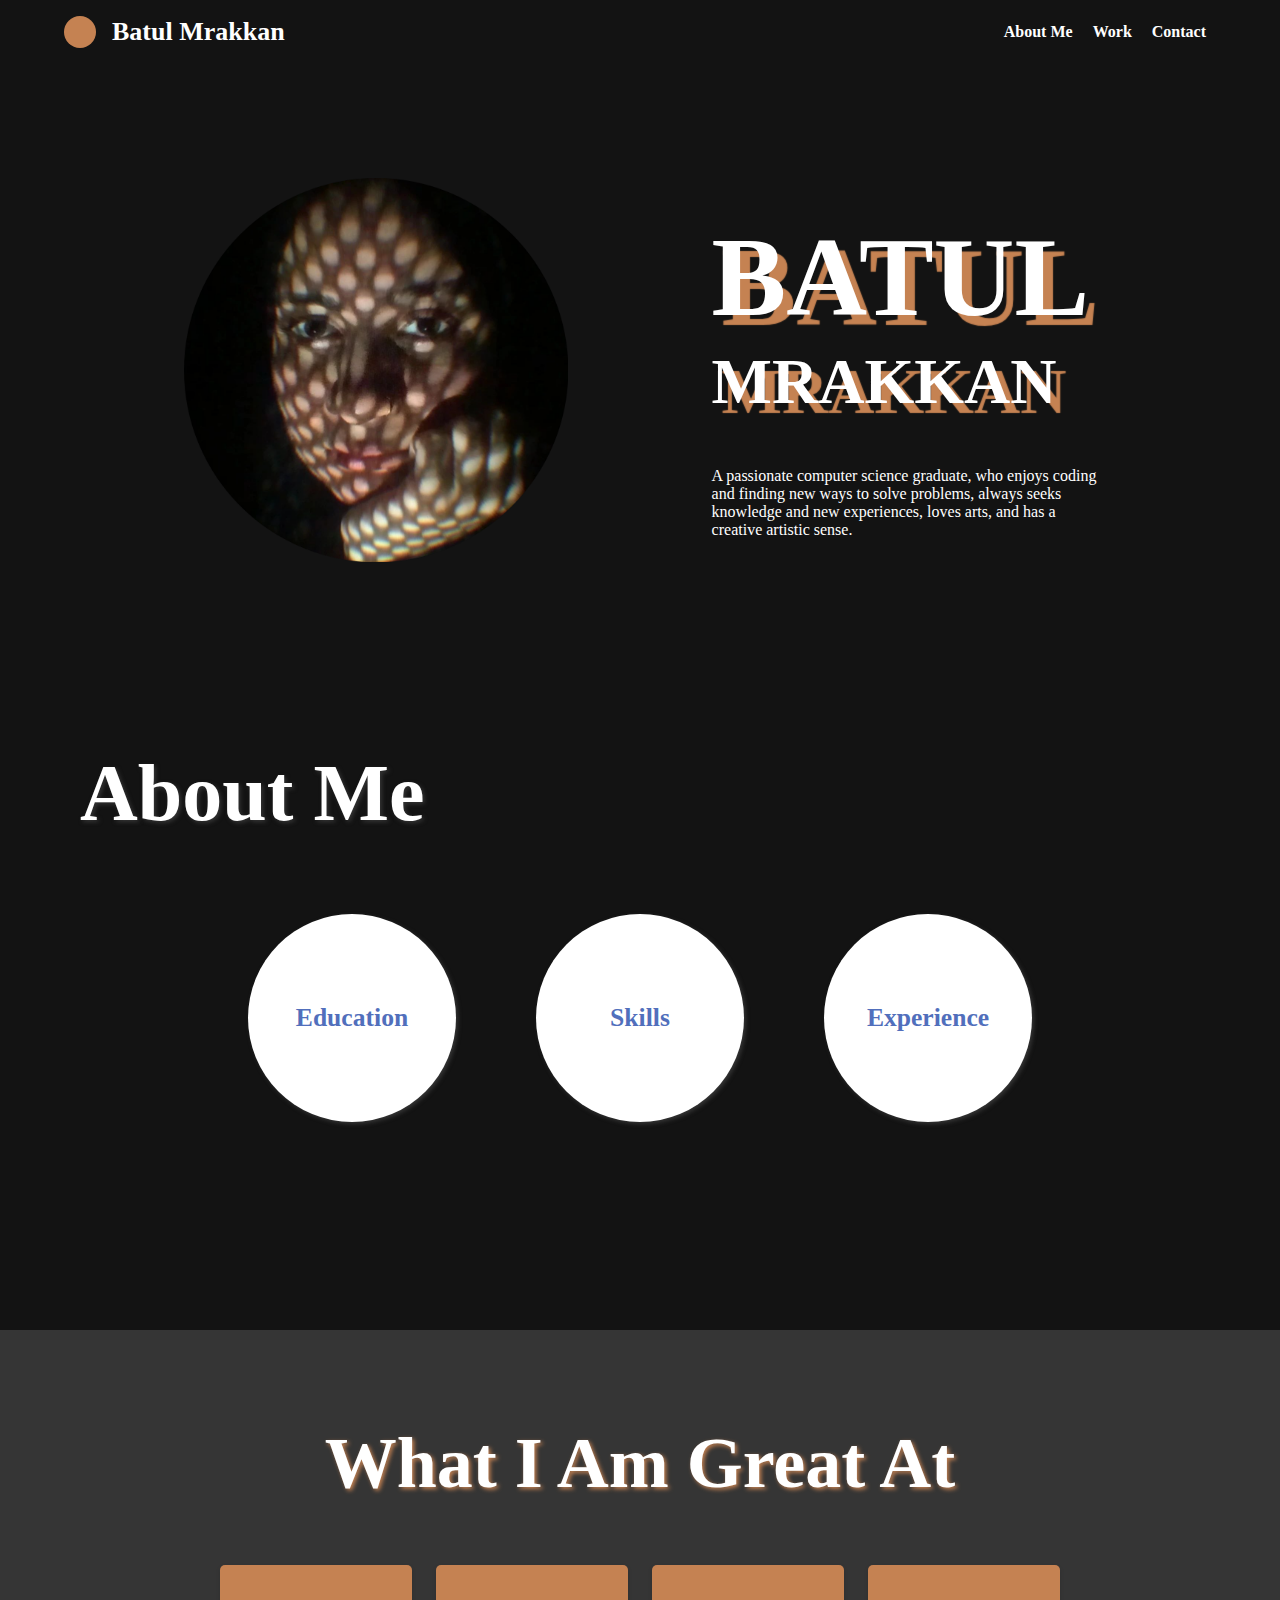
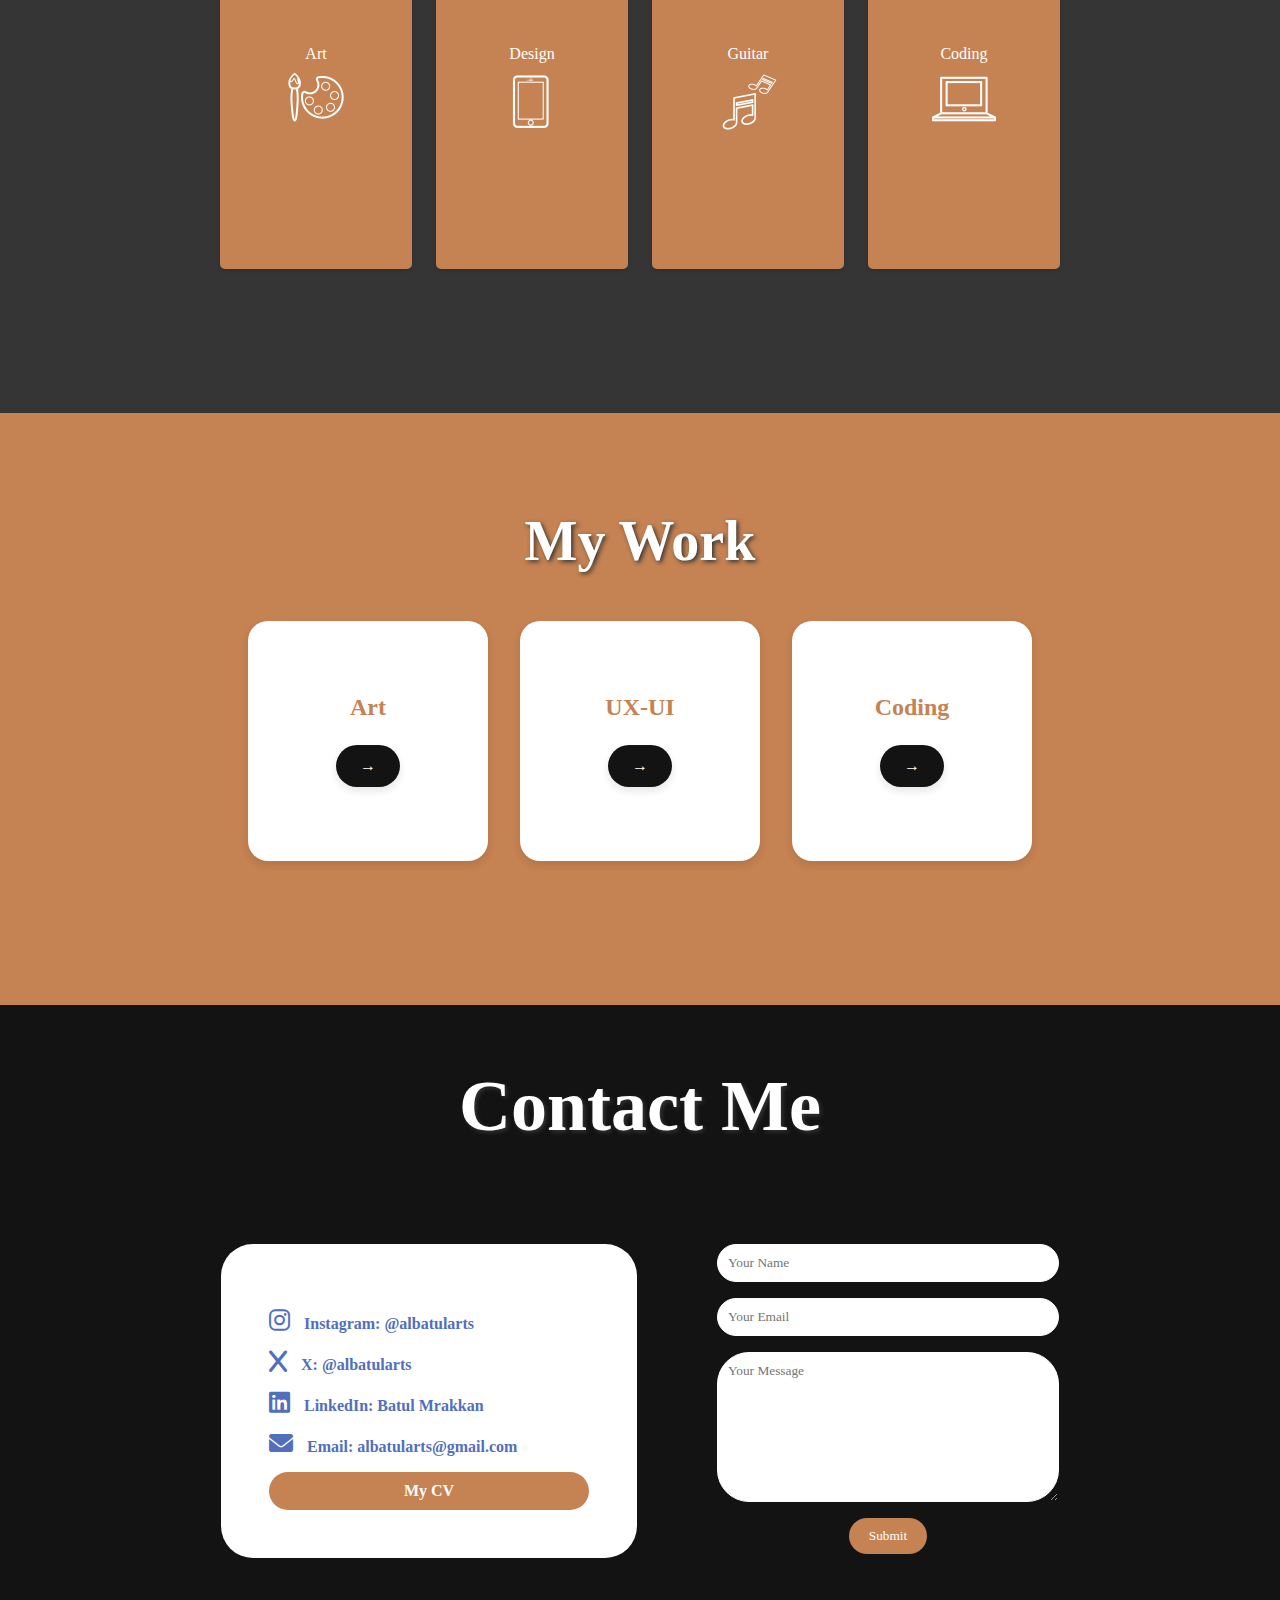
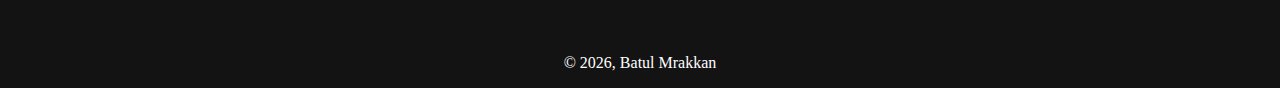
==== commit fc7c63c4: "b" ====
--- a/index.html
+++ b/index.html
@@ -158,8 +158,6 @@
         </div>
     </section>
 
-
-
 </body>
 <footer class="footer">
     <p>&copy; <span id="year"></span>, Batul Mrakkan</p>
--- a/css/style.css
+++ b/css/style.css
@@ -109,7 +109,7 @@
 }
 
 .profile-container img {
-    width: 27rem;
+    width: 24rem;
     margin-top: 5.8rem;
     margin-bottom: 5.8rem;
     margin-right: 9rem;
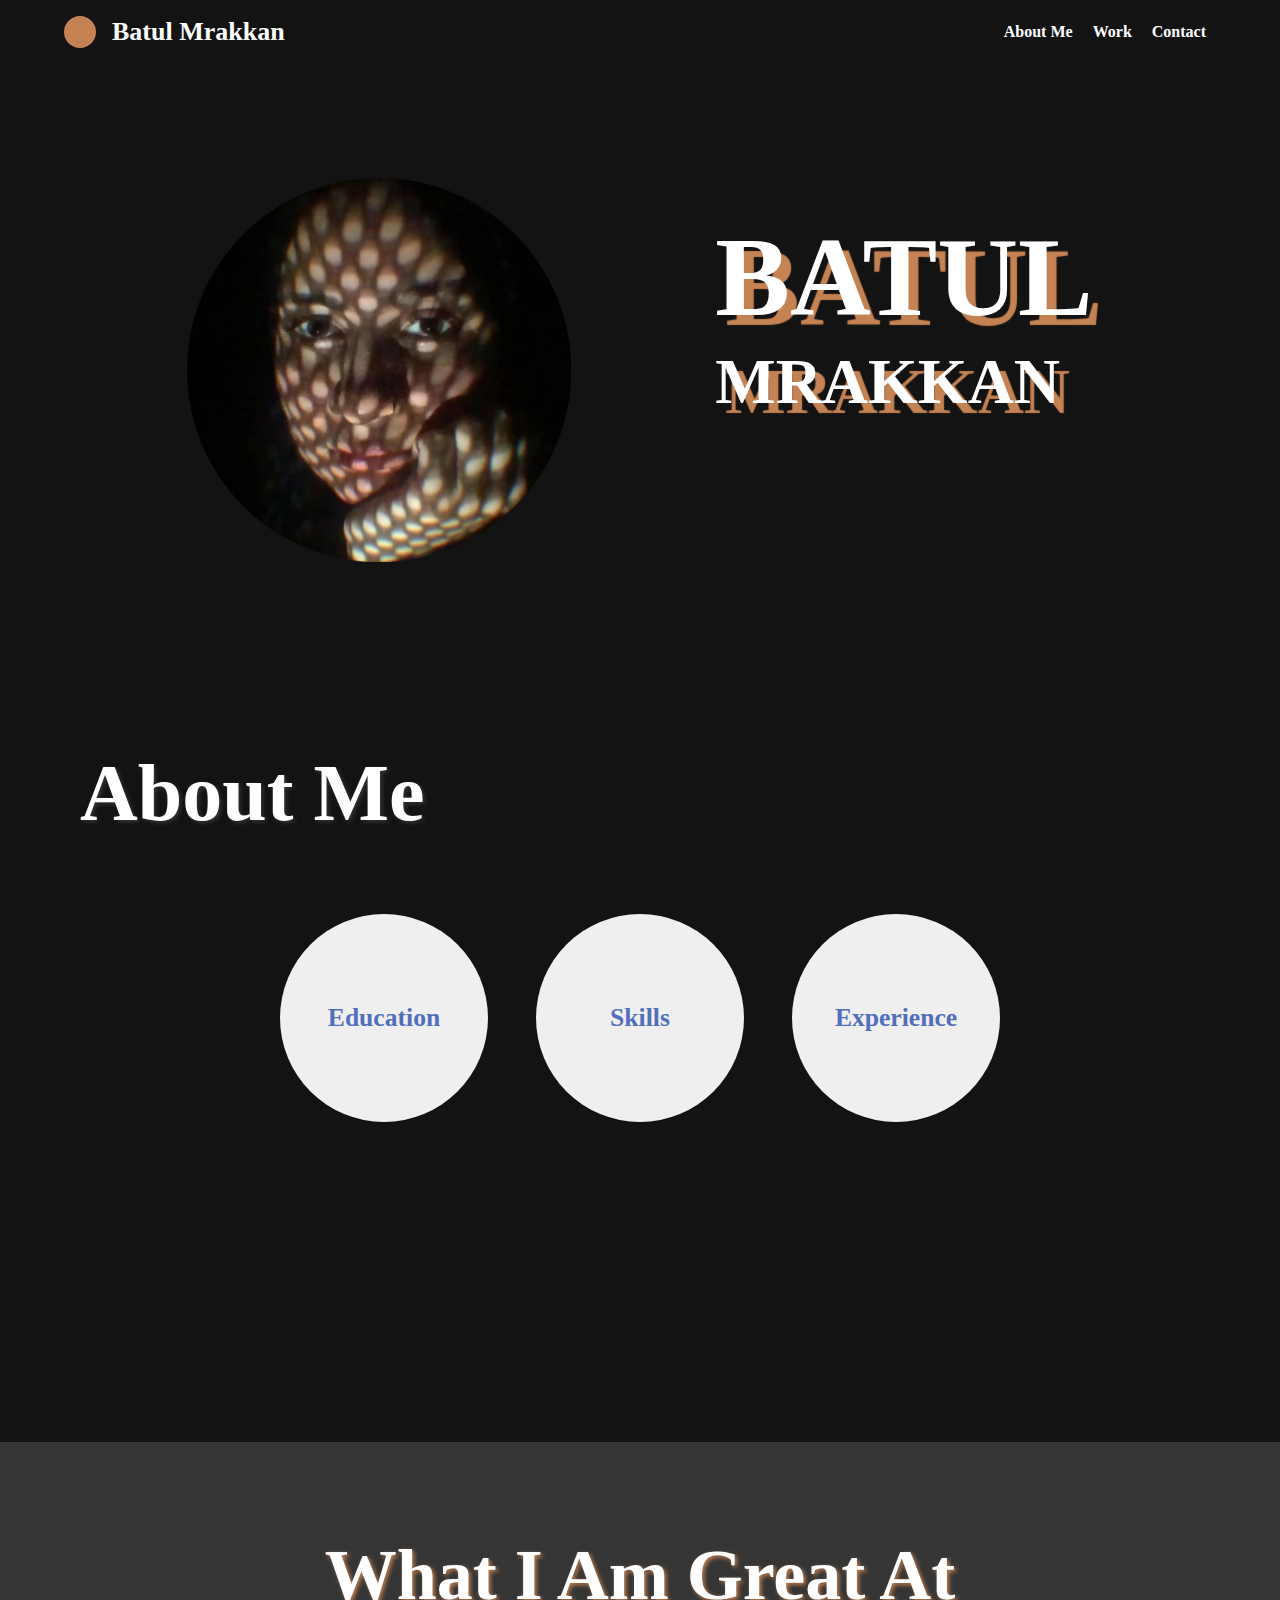
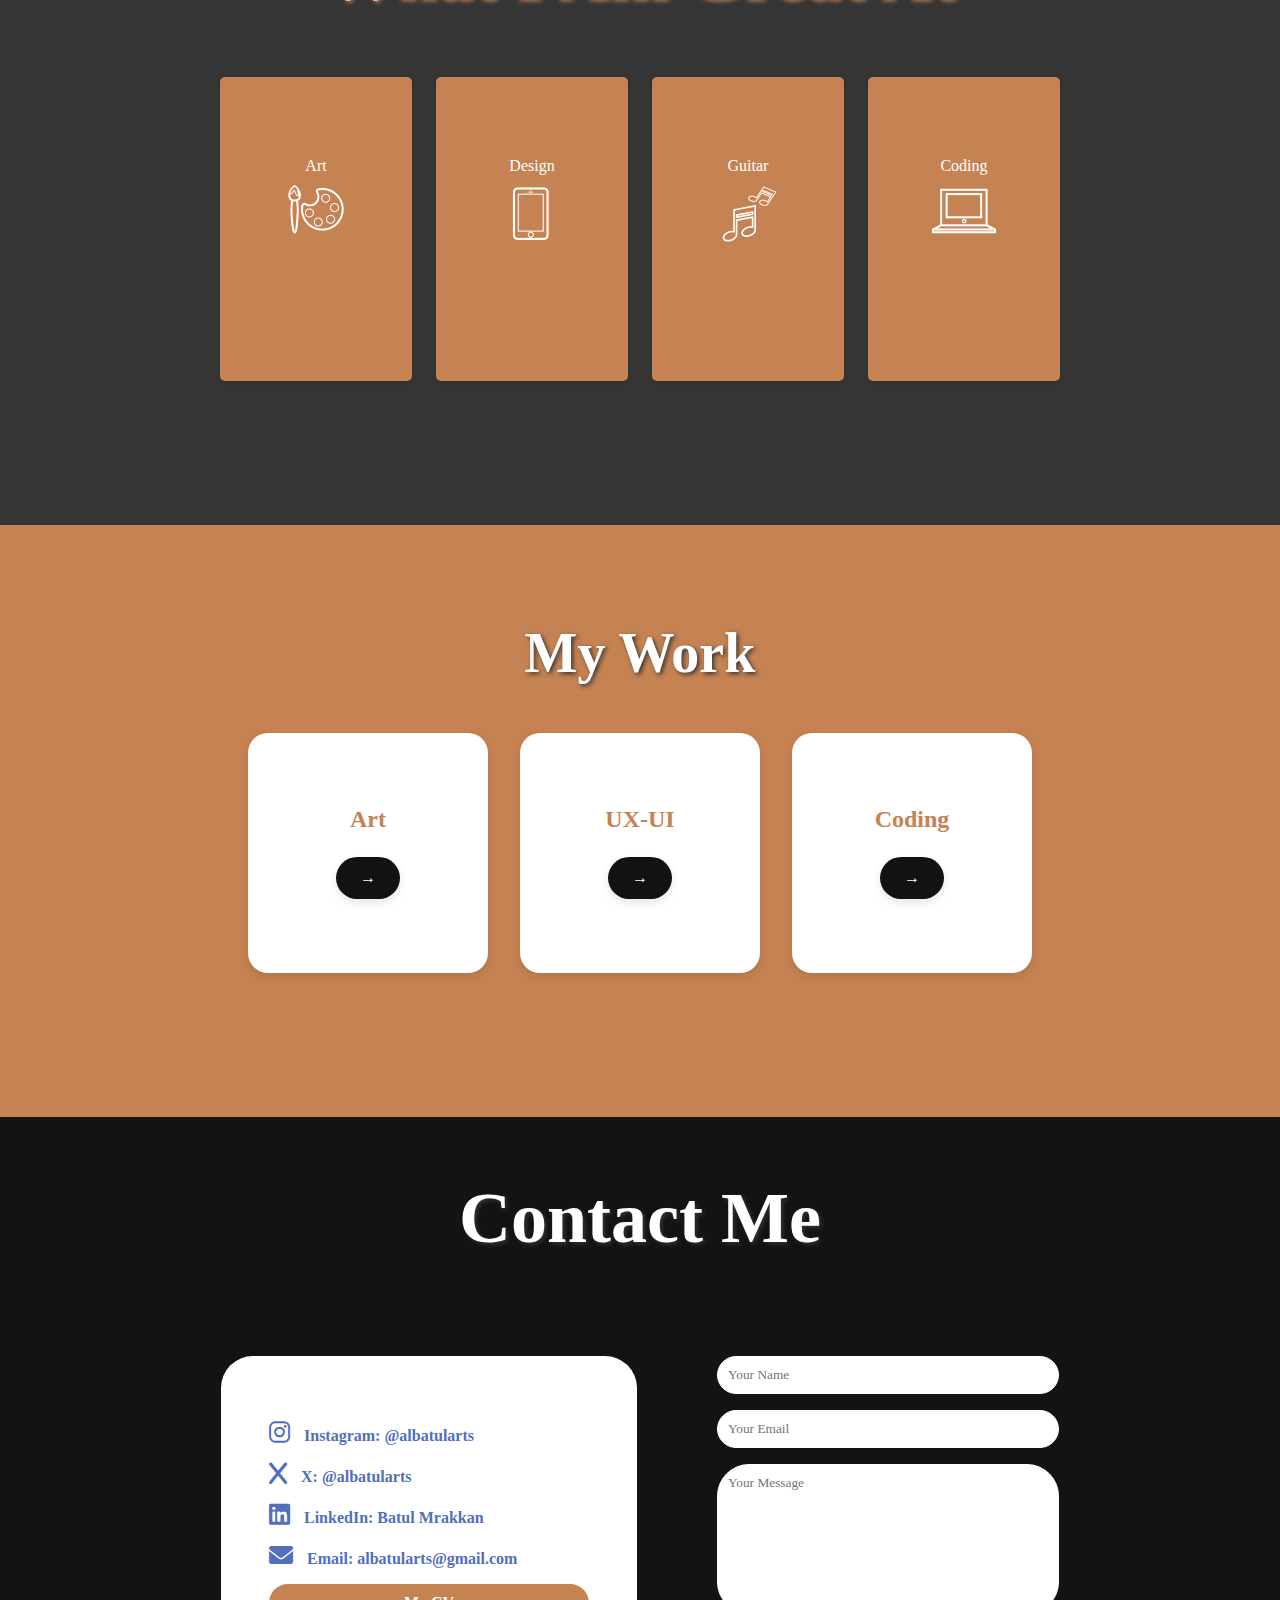
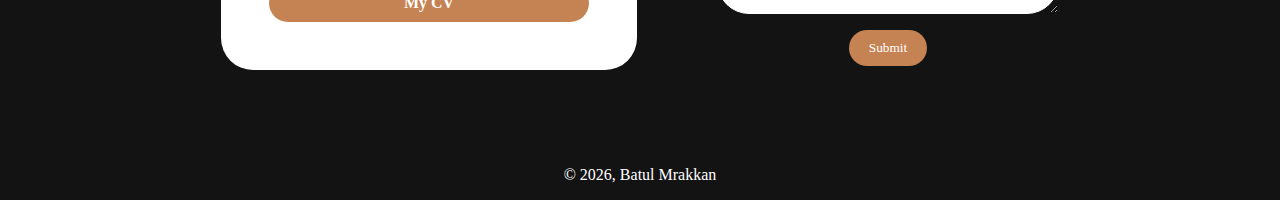
==== commit 9b48e001: "v" ====
--- a/index.html
+++ b/index.html
@@ -36,11 +36,6 @@
                     <h1>BATUL</h1>
                     <h1 class="mrkn">MRAKKAN</h1>
                 </div>
-                <p class="description">
-                    A passionate computer science graduate, who enjoys coding<br> and finding new ways to solve
-                    problems, always
-                    seeks <br>knowledge and new experiences, loves arts, and has a <br>creative artistic sense.
-                </p>
             </div>
         </div>
     </section>
@@ -55,13 +50,18 @@
                 <button class="button" data-text="• <b> Secondary</b>, 17 Highschool for Girls,
                 Accumulation Average of 98.11% <br>• <b> College</b>, Umm Al-Qura University, Bachelor 
                 of Computer Science GPA of 4 out of 4.">Education</button>
-                <button class="button" data-text="• <b> Front-end: </b> HTML, CSS, JavaScript, React, Figma
-                    • <b>  Back-end: </b> Python, Java, C++, PHP, FastAPI, MySQL
-                    • <b>  Art and Design: </b> Sketchbook Autodesk, Paint tool SAI, 
-                    Adobe Illustrator">Skills</button>
-                <button class="button" data-text="• <b>Intern, AwonTech</b> Interface designing, SRS file writing, 
-                    and web testing, as a team in a two month internship. 07/2023 – 08/2023
-                    • <b>Intern, FirstCity</b> Front-end Plan 06/2024 – present">Experience</button>
+                <button class="button" data-text="• Working with Angular Framework 
+                • Programming with HTML, CSS, JavaScript, TypeScript, Java, and Python 
+                • Familiar with React and FastAPI Frameworks 
+                • UXUI Designing 
+                • Troubleshooting and debugging 
+                • Professional Artist (Fine Arts, Sculpting, Digital Arts)">Skills</button>
+                <button class="button" data-text="
+                • FirstCity Front-End Internship | Intern (Jun 2024 – Aug 2024)
+                • AwonTech UXUI Internship | Intern (Jul 2023 – Aug 2023) 
+                • Tuting and Assistance | Tutor (Jan 2019 – May 2021)
+                • Professional Artist, Art Commissions freelancer (Jan 2018 - Present)
+                ">Experience</button>
             </div>
             <div class=" info-container">
                 <div id="info-text" class="info-text"></div>
--- a/css/style.css
+++ b/css/style.css
@@ -9,9 +9,9 @@
     /*000000*/
     --fifth: #516FBC;
     /*474747*/
-    --header: 'Copperplate', 'Papyrus', fantasy;
-    --text: 'Copperplate', 'Copperplate Gothic Light', serif;
-    --profile: 'Copperplate', 'Papyrus', fantasy;
+    --header: 'Copperplate', 'Papyrus', 'Montserrat', fantasy;
+    --text: 'Copperplate', 'Copperplate Gothic Light', 'Montserrat', serif;
+    --profile: 'Copperplate', 'Papyrus', 'Montserrat', fantasy;
 }
 
 html {
@@ -113,8 +113,24 @@
     margin-top: 5.8rem;
     margin-bottom: 5.8rem;
     margin-right: 9rem;
-    transition: transform 1.5s, background 0.5s;
-
+    -webkit-animation: floatBubble 2s infinite  normal ease-out;
+    animation: float-up-down 2s ease-in-out infinite both;
+}
+
+@-webkit-keyframes float-up-down {
+    0% {
+        -webkit-transform:translateY(0)
+    }
+
+    50% {
+        -webkit-transform: translateY(-10%);
+        transform:translateY(-10%)
+    }
+
+    100% {
+        -webkit-transform: translateY(0);
+        transform:translateY(0)
+    }
 }
 
 .profile-container img:hover {
@@ -195,7 +211,7 @@
     display: flex;
     justify-content: center;
     align-items: center;
-    gap: 5rem;
+    gap: 3rem;
     position: relative;
 }
 
@@ -207,15 +223,13 @@
     justify-content: center;
     align-items: center;
     border: none;
-    background: var(--third);
     font-family: var(--text);
     font-weight: bold;
+    border-radius: 50%;
     color: var(--fifth);
-    border-radius: 50%;
     cursor: pointer;
     transition: background 0.3s, opacity 0.3s;
     font-size: 0.8em;
-    box-shadow: 2px 2px 4px var(--forth);
 }
 
 
@@ -226,11 +240,7 @@
 }
 
 .info-container {
-    position: absolute;
-    top: 32rem;
-    left: 50%;
-    right: 5rem;
-    transform: translate(-50%, -50%);
+    
     width: 100%;
     height: 3rem;
     display: flex;
@@ -238,12 +248,11 @@
     text-align: left;
     align-items: center;
     pointer-events: none;
-    padding-top: 3rem;
+    padding-top: 4rem;
 }
 
 .info-text {
     font-family: var(--text);
-
     font-size: 1rem;
     color: var(--third);
     opacity: 0;
@@ -262,6 +271,8 @@
     justify-content: center;
     align-items: center;
     text-align: center;
+    padding-left: 1rem;
+    padding-right: 1rem;
     padding-bottom: 9rem;
 }
 
@@ -290,7 +301,6 @@
     background: var(--secondary);
     position: relative;
     height: 15rem;
-
     padding: 4rem 1rem 0rem 1rem;
     border-radius: 5px;
     box-shadow: 0 2px 5px rgba(0, 0, 0, 0.1);
@@ -304,7 +314,7 @@
 }
 
 .skill:hover {
-    flex: 1.5;
+    flex: 3.5;
     background: var(--fifth);
 }
 
@@ -569,7 +579,7 @@
     .profile-container img {
         margin-bottom: 0;
         margin-right: 0;
-        width: 80%;
+        width: 50%;
         max-width: none;
     }
 
@@ -593,9 +603,9 @@
     }
 
     .profile-container img {
-        margin-bottom: 0;
+        margin-bottom: 2rem;
         margin-right: 0;
-        width: 80%;
+        width: 60%;
         max-width: none;
     }
 
@@ -606,14 +616,23 @@
 
     .name .mrkn {
         font-size: 2rem;
+        text-align: center;
+        color: var(--secondary);
     }
 
     .name h1 {
-        font-size: 5rem;
+        font-size: 4rem;
+        text-align: center;
+        text-shadow:none ;
+        color: var(--secondary);
+
+
     }
 
     .description {
         font-size: 0.9rem;
+        text-align: center;
+        padding: 0 2rem;
     }
 
     .about {
@@ -640,10 +659,23 @@
 
     }
 
+    
     .about-buttons {
+        padding-top: 10rem;
+        gap: 1rem;
         flex-direction: column;
         font-size: 1.3rem;
-    }
+
+
+    }
+    
+    .about-buttons .button {
+        height: 3rem;
+        width: 9rem;
+        border-radius: 1rem;
+    }
+
+    
 
     .info-container {
         top: 68rem;
@@ -662,6 +694,10 @@
     .skill {
         font-size: 0.9rem;
     }
+    .skills-images {
+        gap: 0.3rem;
+    }
+    
 
     .work {
         display: flex;
